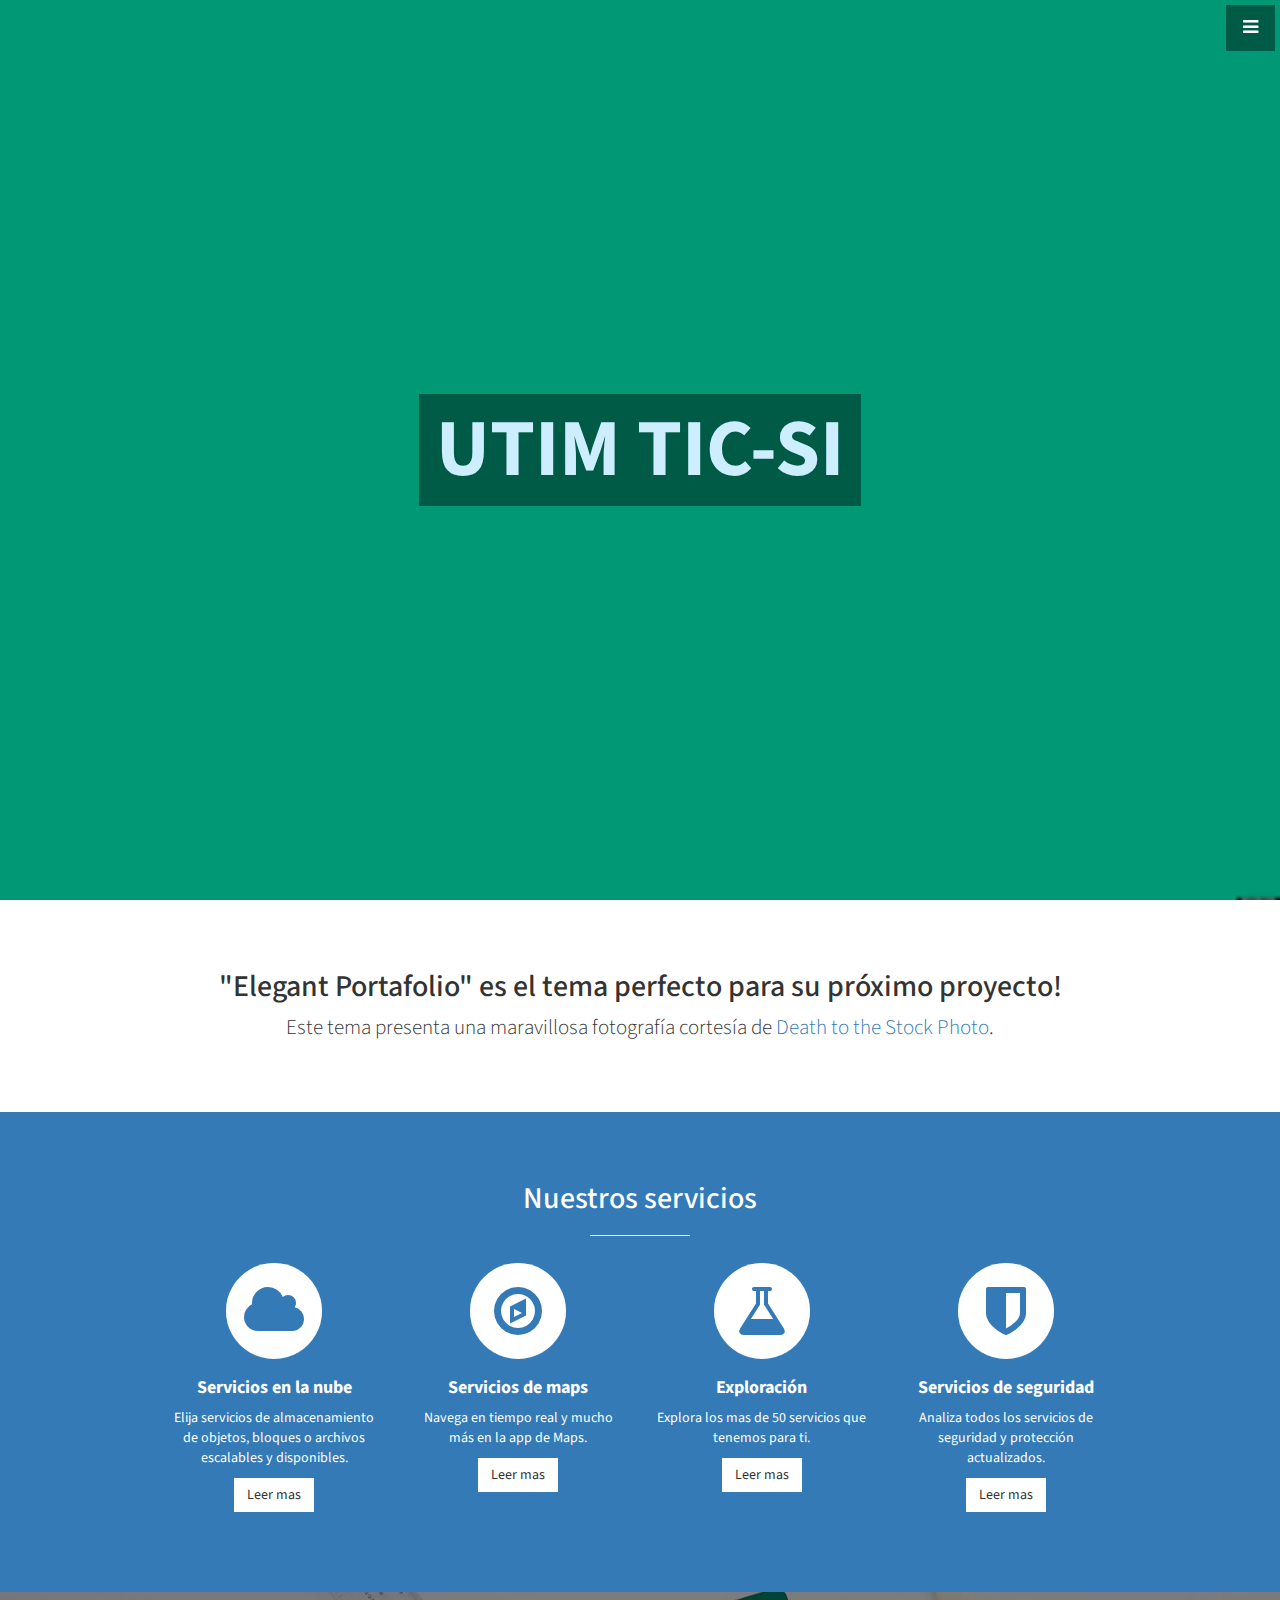
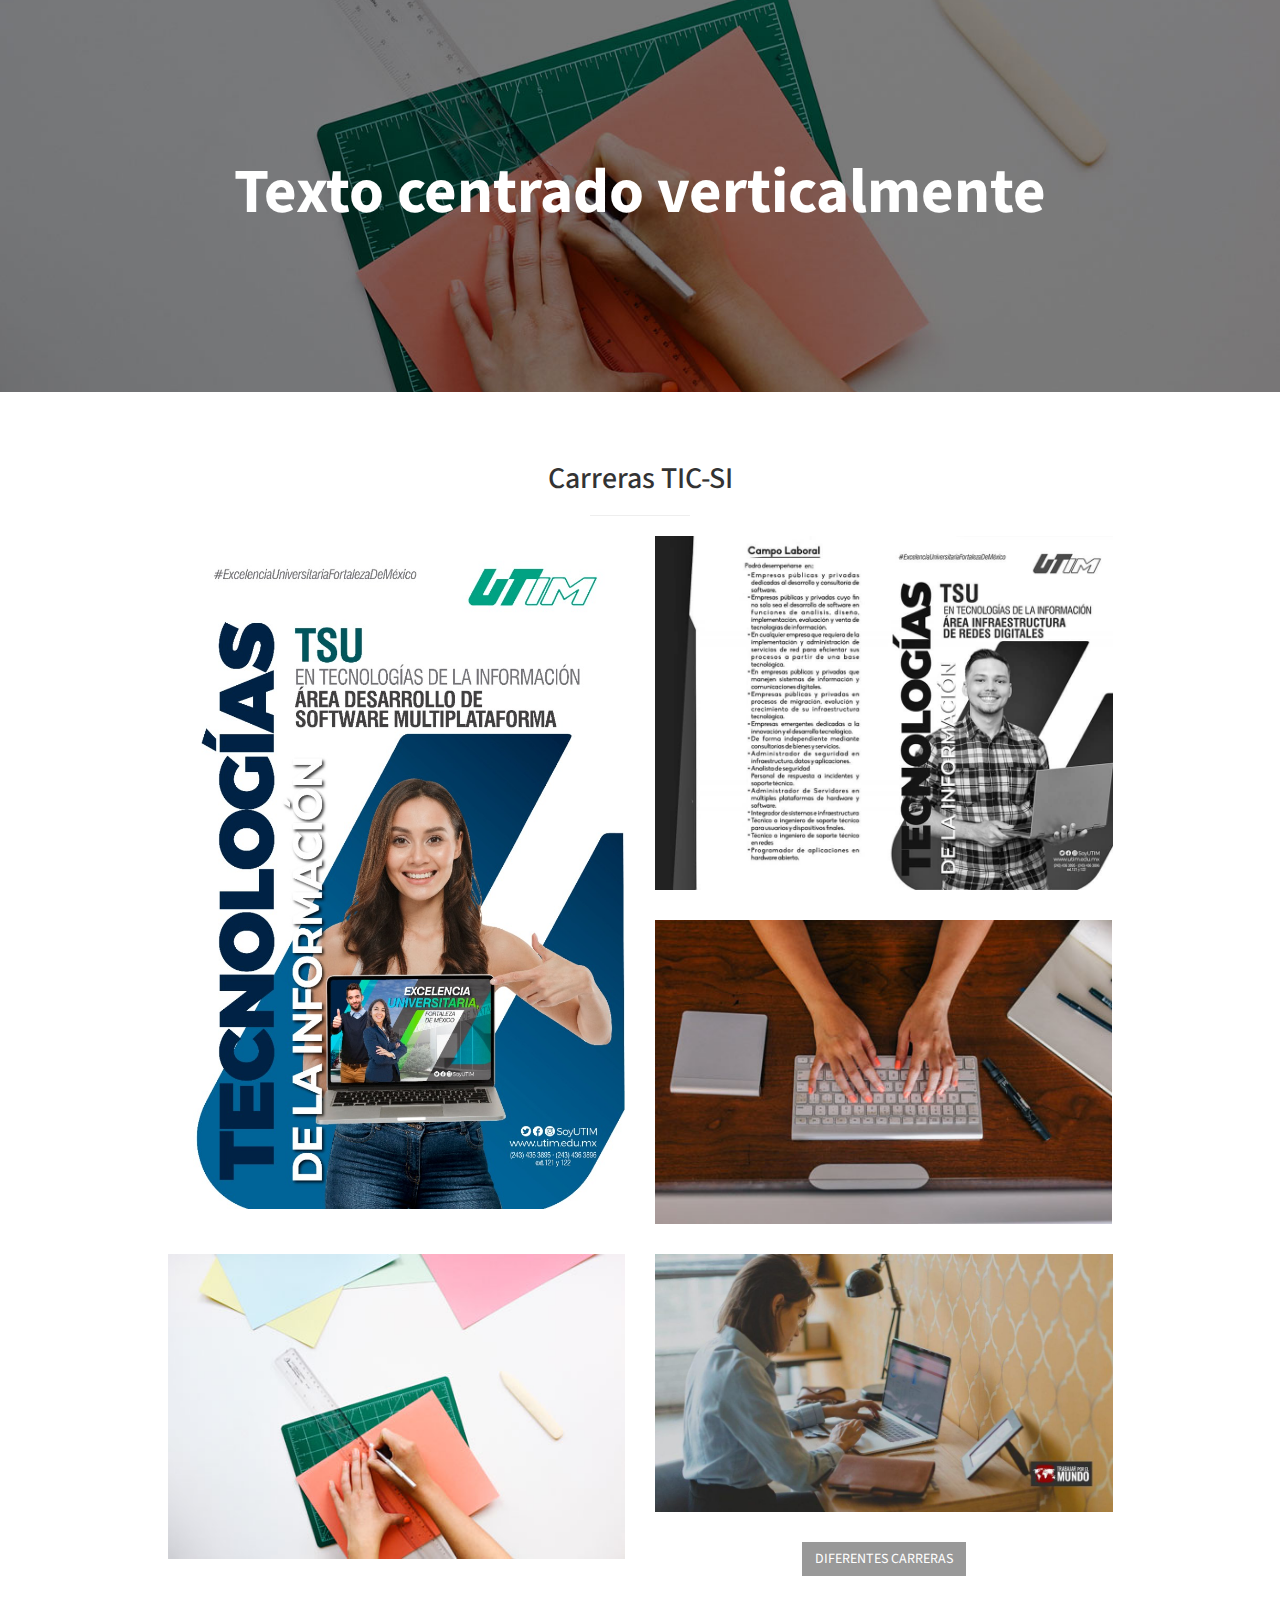
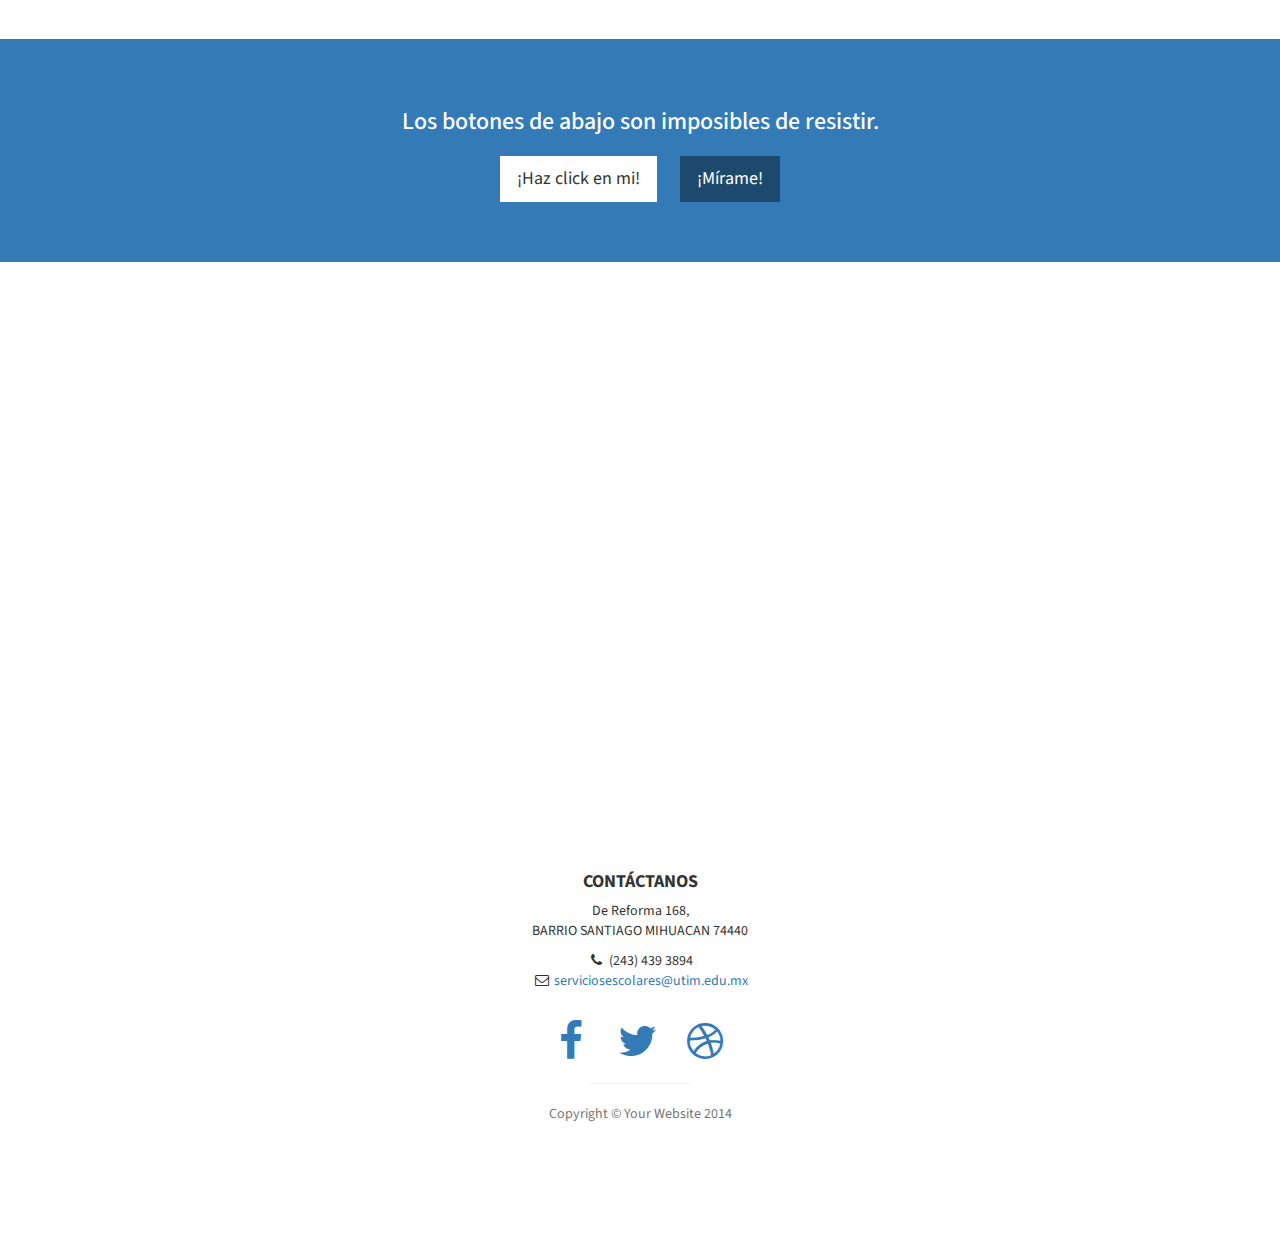
==== paghtml-gh-pages/index.html @ ad608763 "Update index.html" ====
<!DOCTYPE html>
<html lang="en">

<head>

    <meta charset="utf-8">
    <meta http-equiv="X-UA-Compatible" content="IE=edge">
    <meta name="viewport" content="width=device-width, initial-scale=1">
    <meta name="description" content="">
    <meta name="author" content="">

    <title>UTIM</title>

    <!-- Bootstrap Core CSS -->
    <link href="css/bootstrap.min.css" rel="stylesheet">

    <!-- Custom CSS -->
    <link href="css/stylish-portfolio.css" rel="stylesheet">

    <!-- Custom Fonts -->
    <link href="font-awesome/css/font-awesome.min.css" rel="stylesheet" type="text/css">
    <link href="http://fonts.googleapis.com/css?family=Source+Sans+Pro:300,400,700,300italic,400italic,700italic" rel="stylesheet" type="text/css">

    <!-- HTML5 Shim and Respond.js IE8 support of HTML5 elements and media queries -->
    <!-- WARNING: Respond.js doesn't work if you view the page via file:// -->
    <!--[if lt IE 9]>
        <script src="https://oss.maxcdn.com/libs/html5shiv/3.7.0/html5shiv.js"></script>
        <script src="https://oss.maxcdn.com/libs/respond.js/1.4.2/respond.min.js"></script>
    <![endif]-->

</head>

<body>

    <!-- Navigation -->
    <a id="menu-toggle" href="#" class="btn btn-dark btn-lg toggle"><i class="fa fa-bars"></i></a>
    <nav id="sidebar-wrapper">
        <ul class="sidebar-nav">
            <a id="menu-close" href="#" class="btn btn-light btn-lg pull-right toggle"><i class="fa fa-times"></i></a>
            <li class="sidebar-brand">
<!-- GALO -->
                <a href="#top"  onclick = $("#menu-close").click(); >UTIM TIC-SI</a>
            </li>
            <li>
<!-- GALO -->
                <a href="#top" onclick = $("#menu-close").click(); >Inicio</a>
            </li>
            <li>
<!-- GALO -->
                <a href="#about" onclick = $("#menu-close").click(); >Acerca de</a>
            </li>
            <li>
<!-- TEBA -->
                <a href="#services" onclick = $("#menu-close").click(); >Servicios</a>
            </li>
            <li>
<!-- TEBA -->
                <a href="#portfolio" onclick = $("#menu-close").click(); >Portafolio</a>
            </li>
            <li>
<!-- TEBA -->
                <a href="#contact" onclick = $("#menu-close").click(); >Contacto</a>
            </li>
        </ul>
    </nav>

    <!-- Header -->
    <header id="top" class="header">
        <div class="text-vertical-center">
            <a href="https://youtu.be/-3P2USPFDcE" class="btn btn-dark btn-lg" target="_blank"><h1 style="color: #CCEEFF;">UTIM TIC-SI </h1></a>
        </div>
    </header>

    <!-- About -->
    <section id="about" class="about">
        <div class="container">
            <div class="row">
                <div class="col-lg-12 text-center">
<!-- LOZA -->
                    <h2>"Elegant Portafolio" es el tema perfecto para su próximo proyecto!</h2>
<!-- LOZA -->
                    <p class="lead"> Este tema presenta una maravillosa fotografía cortesía de <a target="_blank" href="http://join.deathtothestockphoto.com/">Death to the Stock Photo</a>.</p>
                </div>
            </div>
            <!-- /.row -->
        </div>
        <!-- /.container -->
    </section>

    <!-- Services -->
    <!-- The circle icons use Font Awesome's stacked icon classes. For more information, visit http://fontawesome.io/examples/ -->
    <section id="services" class="services bg-primary">
        <div class="container">
            <div class="row text-center">
                <div class="col-lg-10 col-lg-offset-1">
<!-- LOZA -->
                    <h2> Nuestros servicios</h2>
                    <hr class="small">
                    <div class="row">
                        <div class="col-md-3 col-sm-6">
                            <div class="service-item">
                                <span class="fa-stack fa-4x">
                                <i class="fa fa-circle fa-stack-2x"></i>
                                <i class="fa fa-cloud fa-stack-1x text-primary"></i>
                            </span>
                                <h4>
<!-- LOZA -->
                                    <strong> Servicios en la nube  </strong>
                                </h4>
<!-- LOZA -->
                                <p>Elija servicios de almacenamiento de objetos, bloques o archivos escalables y disponibles.</p>
<!-- LOZA -->
                                <a href="" class="btn btn-light"> Leer mas</a>
                            </div>
                        </div>
                        <div class="col-md-3 col-sm-6">
                            <div class="service-item">
                                <span class="fa-stack fa-4x">
                                <i class="fa fa-circle fa-stack-2x"></i>
                                <i class="fa fa-compass fa-stack-1x text-primary"></i>
                            </span>
                                <h4>
<!-- LOZA -->
                                    <strong>Servicios de maps</strong>
                                </h4>
<!-- LOZA -->
                               <p>Navega en tiempo real y mucho más en la app de Maps. </p>
<!-- LOZA -->
                                <a href="#" class="btn btn-light">Leer mas</a>
                            </div>
                        </div>
                        <div class="col-md-3 col-sm-6">
                            <div class="service-item">
                                <span class="fa-stack fa-4x">
                                <i class="fa fa-circle fa-stack-2x"></i>
                                <i class="fa fa-flask fa-stack-1x text-primary"></i>
                            </span>
                                <h4>
<!-- GALO -->
                                    <strong> Exploración </strong>
                                </h4>
<!-- GALO -->
                                <p>Explora los mas de 50 servicios que tenemos para ti.</p>
<!-- GALO -->
                                <a href="#" class="btn btn-light">Leer mas</a>
                            </div>
                        </div>
                        <div class="col-md-3 col-sm-6">
                            <div class="service-item">
                                <span class="fa-stack fa-4x">
                                <i class="fa fa-circle fa-stack-2x"></i>
                                <i class="fa fa-shield fa-stack-1x text-primary"></i>
                            </span>
                                <h4>
<!-- GALO -->
                                    <strong>Servicios de seguridad</strong>
                                </h4>
<!-- GALO -->
                                <p> Analiza todos los servicios de seguridad y protección actualizados.</p>
<!-- GALO -->
                                <a href="#" class="btn btn-light">Leer mas</a>
                            </div>
                        </div>
                    </div>
                    <!-- /.row (nested) -->
                </div>
                <!-- /.col-lg-10 -->
            </div>
            <!-- /.row -->
        </div>
        <!-- /.container -->
    </section>

    <!-- Callout -->
    <aside class="callout">
        <div class="text-vertical-center">
<!-- TEBA -->
<div class="contenedorExterior">
    <div class="contenedorInterior">
        <div class="elemento">
            <h1>Texto centrado verticalmente</h1>  <!-- Contenido -->
        </div>
    </div>
</div> 
        </div>
    </aside>

    <!-- Portfolio -->
    <section id="portfolio" class="portfolio">
        <div class="container">
            <div class="row">
                <div class="col-lg-10 col-lg-offset-1 text-center">
<!-- TEBA -->
                    <h2>Carreras TIC-SI</h2>
                    <hr class="small">
                    <div class="row">
                        <div class="col-md-6">
                            <div class="portfolio-item">
                                <a href="#">
                                    <img class="img-portfolio img-responsive" src="img/UTIM.jpeg">
                                </a>
                            </div>
                        </div>
                        <div class="col-md-6">
                            <div class="portfolio-item">
                                <a href="#">
                                    <img class="img-portfolio img-responsive" src="img/IRD.jpg">
                                </a>
                            </div>
                        </div>
                        <div class="col-md-6">
                            <div class="portfolio-item">
                                <a href="#">
                                    <img class="img-portfolio img-responsive" src="img/portfolio-3.jpg">
                                </a>
                            </div>
                        </div>
                        <div class="col-md-6">
                            <div class="portfolio-item">
                                <a href="#">
                                    <img class="img-portfolio img-responsive" src="img/portfolio-4.jpg">
                                </a>
                            </div>
                        </div>
               <!--Cessar23-->         
                        <div class="col-md-6">
                            <div class="portfolio-item">
                                <a href="#">
                                    <img class="img-portfolio img-responsive" src="img/img1.jpg">
                                </a>
                            </div>
                            
                    </div>
                    <!-- /.row (nested) -->
<!-- TEBA -->
                    <a href="#" class="btn btn-dark">DIFERENTES CARRERAS</a>
                </div>
                <!-- /.col-lg-10 -->
            </div>
            <!-- /.row -->
        </div>
        <!-- /.container -->
    </section>

    <!-- Call to Action -->
    <aside class="call-to-action bg-primary">
        <div class="container">
            <div class="row">
                <div class="col-lg-12 text-center">
<!-- TEBA -->
                    <h3>Los botones de abajo son imposibles de resistir.</h3>
<!-- TEBA -->
                    <a href="#" class="btn btn-lg btn-light">¡Haz click en mi!</a>
<!-- TEBA -->
                    <a href="#" class="btn btn-lg btn-dark">¡Mírame!</a>
                </div>
            </div>
        </div>
    </aside>

    <!-- Map -->
    <section id="contact" class="map">
        <iframe width="100%" height="100%" frameborder="0" scrolling="no" marginheight="0" marginwidth="0" src="https://maps.google.com/maps?f=q&amp;source=s_q&amp;hl=en&amp;geocode=&amp;q=Twitter,+Inc.,+Market+Street,+San+Francisco,+CA&amp;aq=0&amp;oq=twitter&amp;sll=28.659344,-81.187888&amp;sspn=0.128789,0.264187&amp;ie=UTF8&amp;hq=Twitter,+Inc.,+Market+Street,+San+Francisco,+CA&amp;t=m&amp;z=15&amp;iwloc=A&amp;output=embed"></iframe>
        <br />
        <small>
            <a href="https://maps.google.com/maps?f=q&amp;source=embed&amp;hl=en&amp;geocode=&amp;q=Twitter,+Inc.,+Market+Street,+San+Francisco,+CA&amp;aq=0&amp;oq=twitter&amp;sll=28.659344,-81.187888&amp;sspn=0.128789,0.264187&amp;ie=UTF8&amp;hq=Twitter,+Inc.,+Market+Street,+San+Francisco,+CA&amp;t=m&amp;z=15&amp;iwloc=A"></a>
        </small>
        </iframe>
    </section>

    <!-- Footer -->
    <footer>
        <div class="container">
            <div class="row">
                <div class="col-lg-10 col-lg-offset-1 text-center">
<!-- LOZA -->
                    <h4><strong> CONTÁCTANOS </strong>
                    </h4>
<!-- LOZA -->
                    <p>De Reforma 168,  <br> BARRIO SANTIAGO MIHUACAN 74440</p>
                    <ul class="list-unstyled">
<!-- LOZA -->
                        <li><i class="fa fa-phone fa-fw"></i> (243) 439 3894</li>
<!-- TEBA -->
                        <li><i class="fa fa-envelope-o fa-fw"></i>  <a href="mailto:name@example.com">serviciosescolares@utim.edu.mx</a>
                        </li>
                    </ul>
                    <br>
                    <ul class="list-inline">
                        <li>
                            <!--Cessar23-->
                            <a href="https://www.facebook.com/"><i class="fa fa-facebook fa-fw fa-3x"></i></a>
                        </li>
                        <li>
                            <a href="#"><i class="fa fa-twitter fa-fw fa-3x"></i></a>
                        </li>
                        <li>
                            <a href="#"><i class="fa fa-dribbble fa-fw fa-3x"></i></a>
                        </li>
                    </ul>
                    <hr class="small">
<!-- GALO -->
                    <p class="text-muted">Copyright &copy; Your Website 2014</p>
                </div>
            </div>
        </div>
    </footer>

    <!-- jQuery -->
    <script src="js/jquery.js"></script>

    <!-- Bootstrap Core JavaScript -->
    <script src="js/bootstrap.min.js"></script>

    <!-- Custom Theme JavaScript -->
    <script>
    // Closes the sidebar menu
    $("#menu-close").click(function(e) {
        e.preventDefault();
        $("#sidebar-wrapper").toggleClass("active");
    });

    // Opens the sidebar menu
    $("#menu-toggle").click(function(e) {
        e.preventDefault();
        $("#sidebar-wrapper").toggleClass("active");
    });

    // Scrolls to the selected menu item on the page
    $(function() {
        $('a[href*=#]:not([href=#])').click(function() {
            if (location.pathname.replace(/^\//, '') == this.pathname.replace(/^\//, '') || location.hostname == this.hostname) {

                var target = $(this.hash);
                target = target.length ? target : $('[name=' + this.hash.slice(1) + ']');
                if (target.length) {
                    $('html,body').animate({
                        scrollTop: target.offset().top
                    }, 1000);
                    return false;
                }
            }
        });
    });
    </script>

</body>

</html>
---- paghtml-gh-pages/css/stylish-portfolio.css ----
/*!
 * Start Bootstrap - Stylish Portfolio Bootstrap Theme (http://startbootstrap.com)
 * Code licensed under the Apache License v2.0.
 * For details, see http://www.apache.org/licenses/LICENSE-2.0.
 */

/* Global Styles */

html,
body {
    width: 100%;
    height: 100%;
}

body {
    font-family: "Source Sans Pro","Helvetica Neue",Helvetica,Arial,sans-serif;
}

.text-vertical-center {
    display: table-cell;
    text-align: center;
    vertical-align: middle;
}

.text-vertical-center h1 {
    margin: 0;
    padding: 0;
    font-size: 4.5em;
    font-weight: 700;
}

/* Custom Button Styles */

.btn-dark {
    border-radius: 0;
    color: #fff;
    background-color: rgba(0,0,0,0.4);
}

.btn-dark:hover,
.btn-dark:focus,
.btn-dark:active {
    color: #fff;
    background-color: rgba(0,0,0,0.7);
}

.btn-light {
    border-radius: 0;
    color: #333;
    background-color: rgb(255,255,255);
}

.btn-light:hover,
.btn-light:focus,
.btn-light:active {
    color: #333;
    background-color: rgba(255,255,255,0.8);
}

/* Custom Horizontal Rule */

hr.small {
    max-width: 100px;
}

/* Side Menu */

#sidebar-wrapper {
    z-index: 1000;
    position: fixed;
    right: 0;
    width: 250px;
    height: 100%;
    margin-right: -250px;
    overflow-y: auto;
    background: #222;
    -webkit-transition: all 0.4s ease 0s;
    -moz-transition: all 0.4s ease 0s;
    -ms-transition: all 0.4s ease 0s;
    -o-transition: all 0.4s ease 0s;
    transition: all 0.4s ease 0s;
}

.sidebar-nav {
    position: absolute;
    top: 0;
    width: 250px;
    margin: 0;
    padding: 0;
    list-style: none;
}

.sidebar-nav li {
    text-indent: 20px;
    line-height: 40px;
}

.sidebar-nav li a {
    display: block;
    text-decoration: none;
    color: #999;
}

.sidebar-nav li a:hover {
    text-decoration: none;
    color: #fff;
    background: rgba(255,255,255,0.2);
}

.sidebar-nav li a:active,
.sidebar-nav li a:focus {
    text-decoration: none;
}

.sidebar-nav > .sidebar-brand {
    height: 55px;
    font-size: 18px;
    line-height: 55px;
}

.sidebar-nav > .sidebar-brand a {
    color: #999;
}

.sidebar-nav > .sidebar-brand a:hover {
    color: #fff;
    background: none;
}

#menu-toggle {
    z-index: 1;
    position: fixed;
    top: 0;
    right: 0;
}

#sidebar-wrapper.active {
    right: 250px;
    width: 250px;
    -webkit-transition: all 0.4s ease 0s;
    -moz-transition: all 0.4s ease 0s;
    -ms-transition: all 0.4s ease 0s;
    -o-transition: all 0.4s ease 0s;
    transition: all 0.4s ease 0s;
}

.toggle {
    margin: 5px 5px 0 0;
}

/* Header */

.header {
    display: table;
    position: relative;
    width: 100%;
    height: 100%;
    background: url(../img/bg.jpg) no-repeat center center scroll;
    -webkit-background-size: cover;
    -moz-background-size: cover;
    background-size: cover;
    -o-background-size: cover;
}

/* About */

.about {
    padding: 50px 0;
}

/* Services */

.services {
    padding: 50px 0;
}

.service-item {
    margin-bottom: 30px;
}

/* Callout */

.callout {
    display: table;
    width: 100%;
    height: 400px;
    color: #fff;
    background: url(../img/callout.jpg) no-repeat center center scroll;
    -webkit-background-size: cover;
    -moz-background-size: cover;
    background-size: cover;
    -o-background-size: cover;
}

/* Portfolio */

.portfolio {
    padding: 50px 0;
}

.portfolio-item {
    margin-bottom: 30px;
}

.img-portfolio {
    margin: 0 auto;
}

.img-portfolio:hover {
    opacity: 0.8;
}

/* Call to Action */

.call-to-action {
    padding: 50px 0;
}

.call-to-action .btn {
    margin: 10px;
}

/* Map */

.map {
    height: 500px;
}

@media(max-width:768px) {
    .map {
        height: 75%;
    }
}

/* Footer */

footer {
    padding: 100px 0;
}
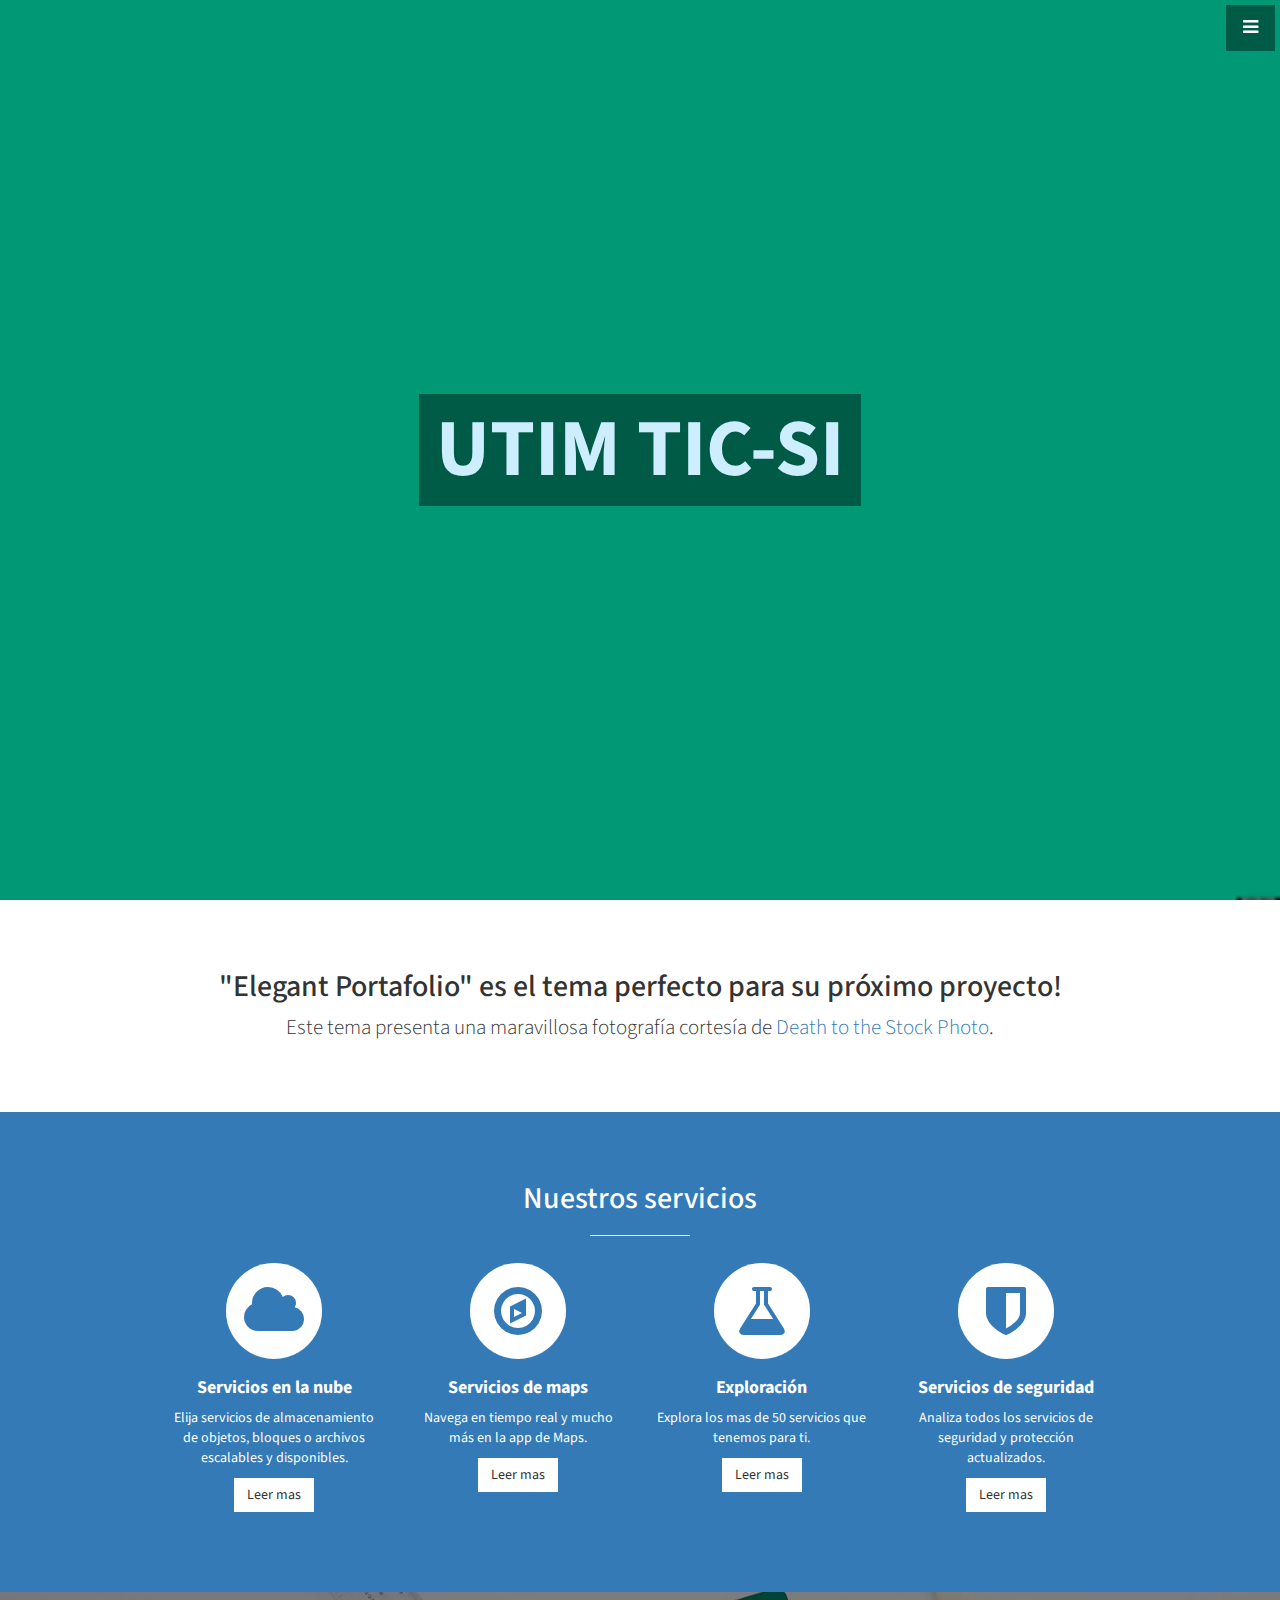
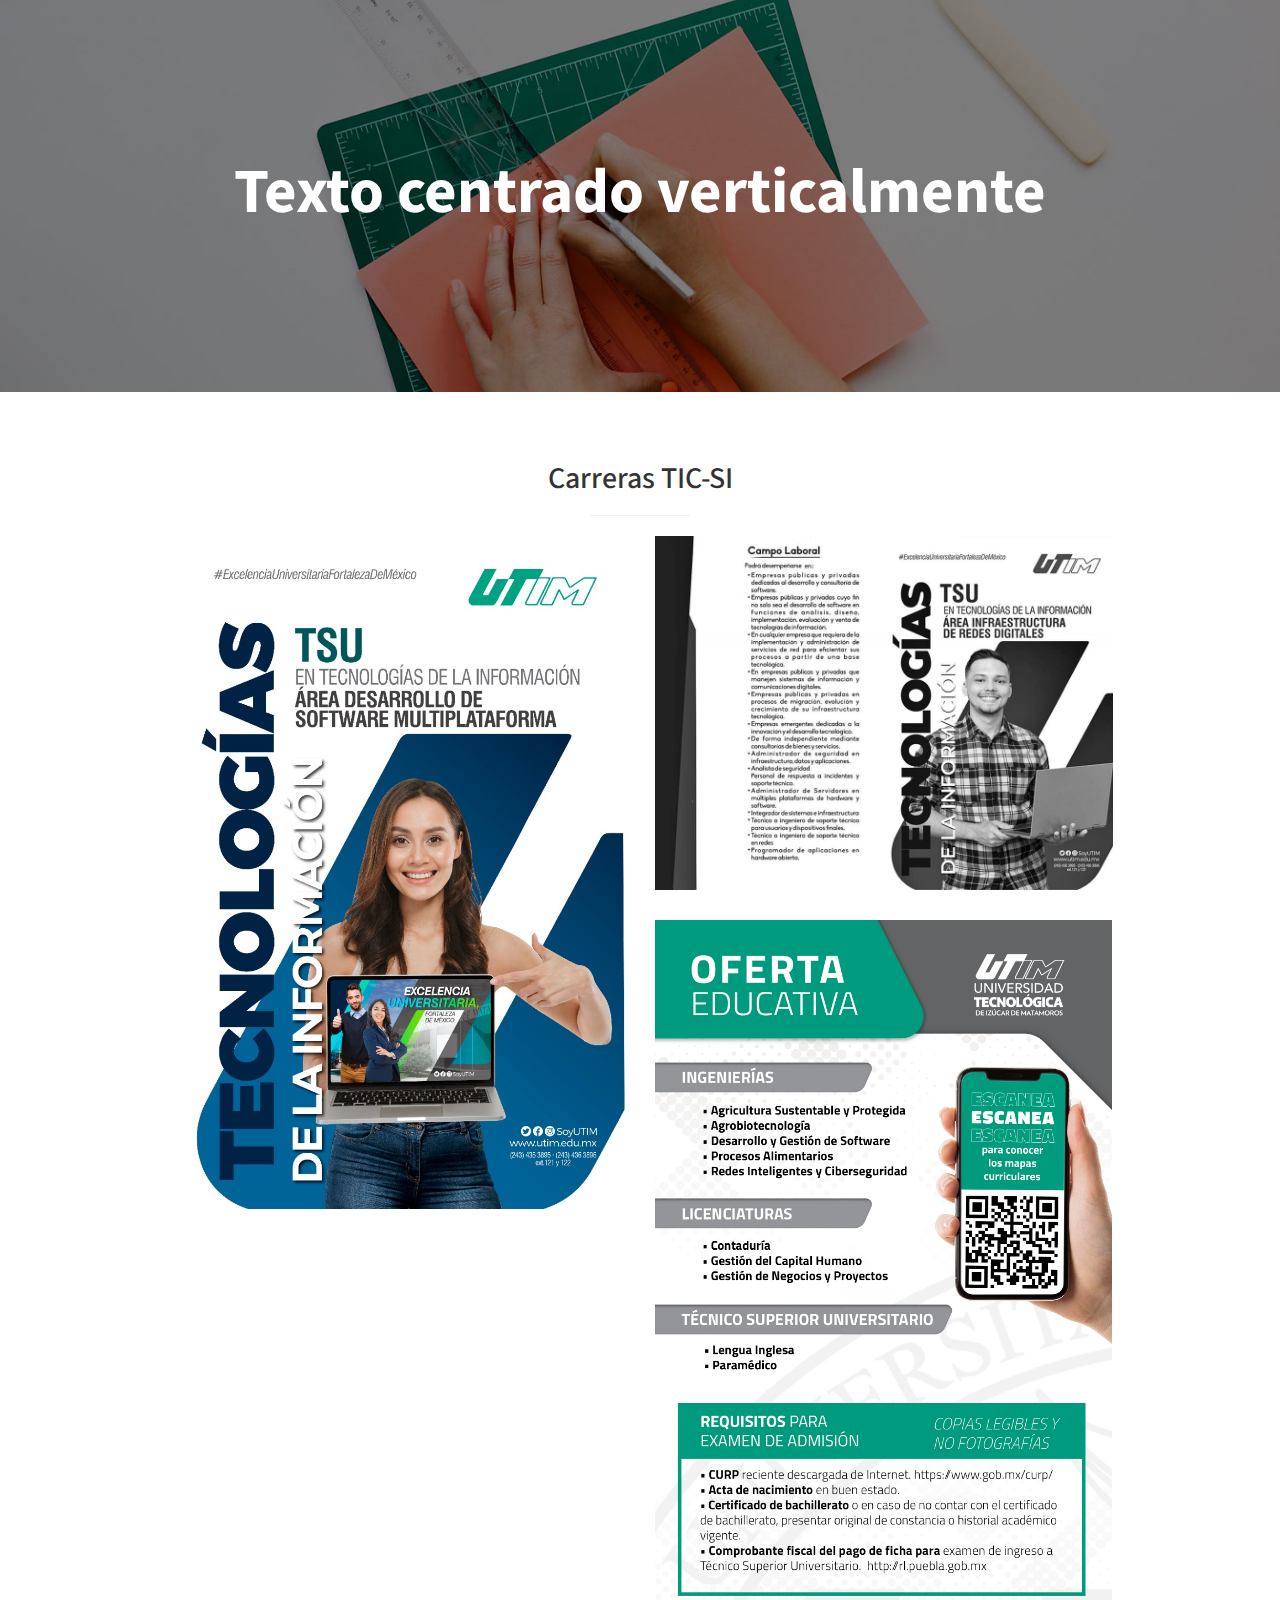
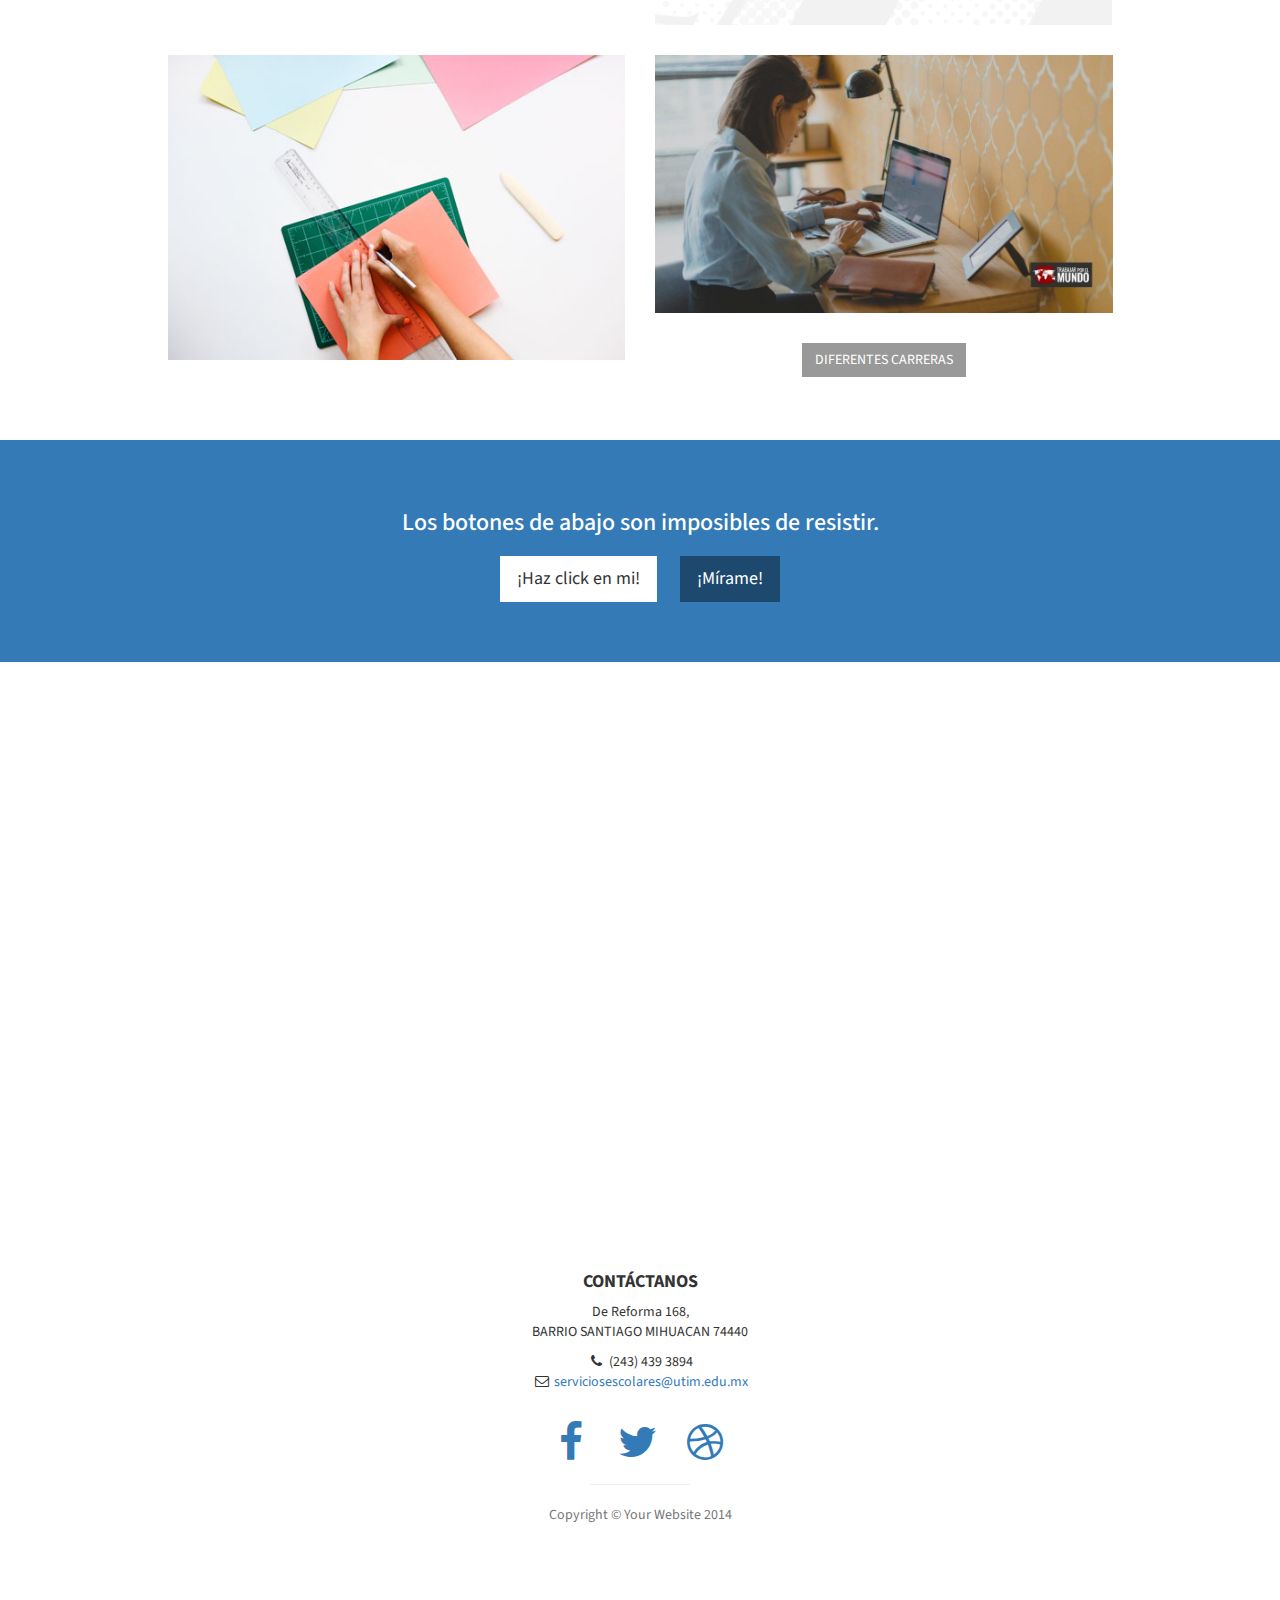
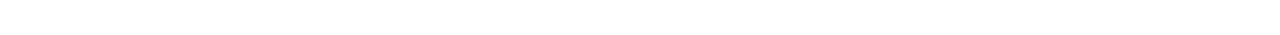
==== commit e970ac07: "Update index.html" ====
--- a/paghtml-gh-pages/index.html
+++ b/paghtml-gh-pages/index.html
@@ -211,7 +211,7 @@
                         <div class="col-md-6">
                             <div class="portfolio-item">
                                 <a href="#">
-                                    <img class="img-portfolio img-responsive" src="img/portfolio-3.jpg">
+                                    <img class="img-portfolio img-responsive" src="img/oferta4.jpg">
                                 </a>
                             </div>
                         </div>
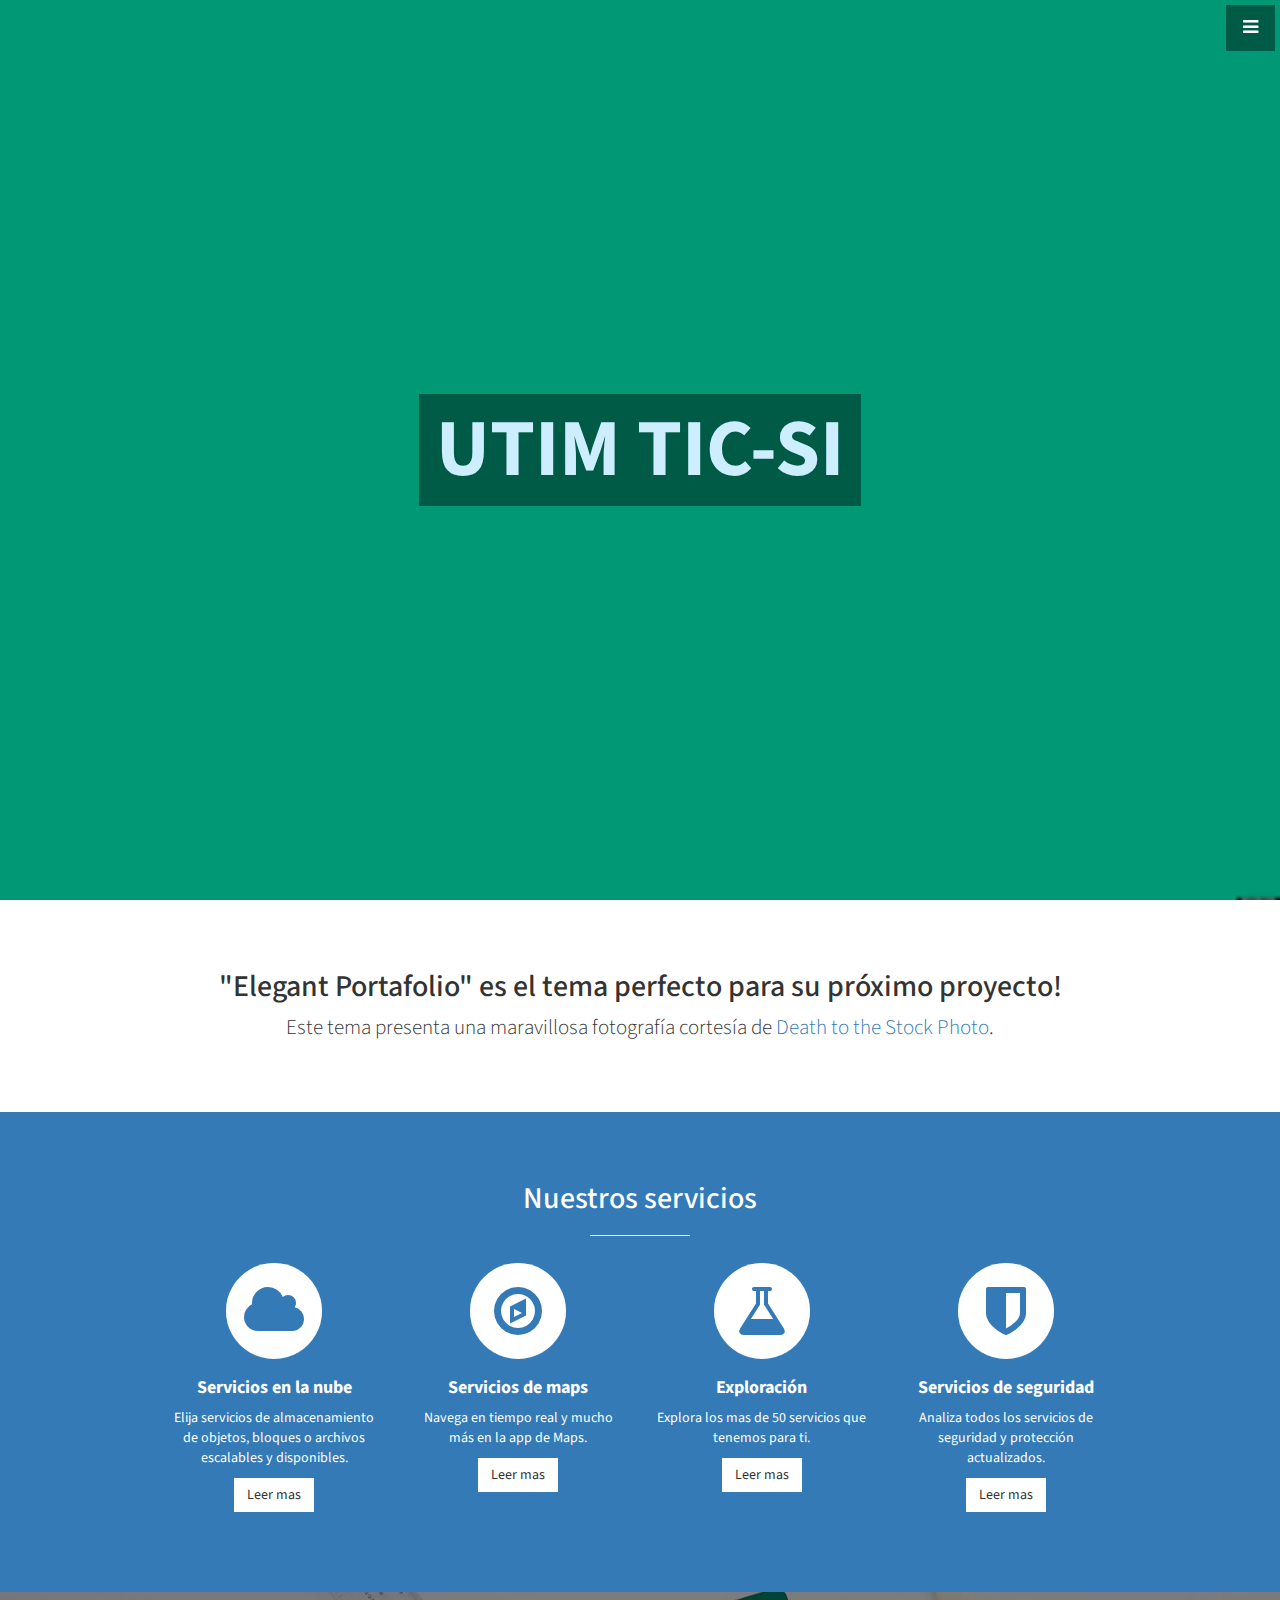
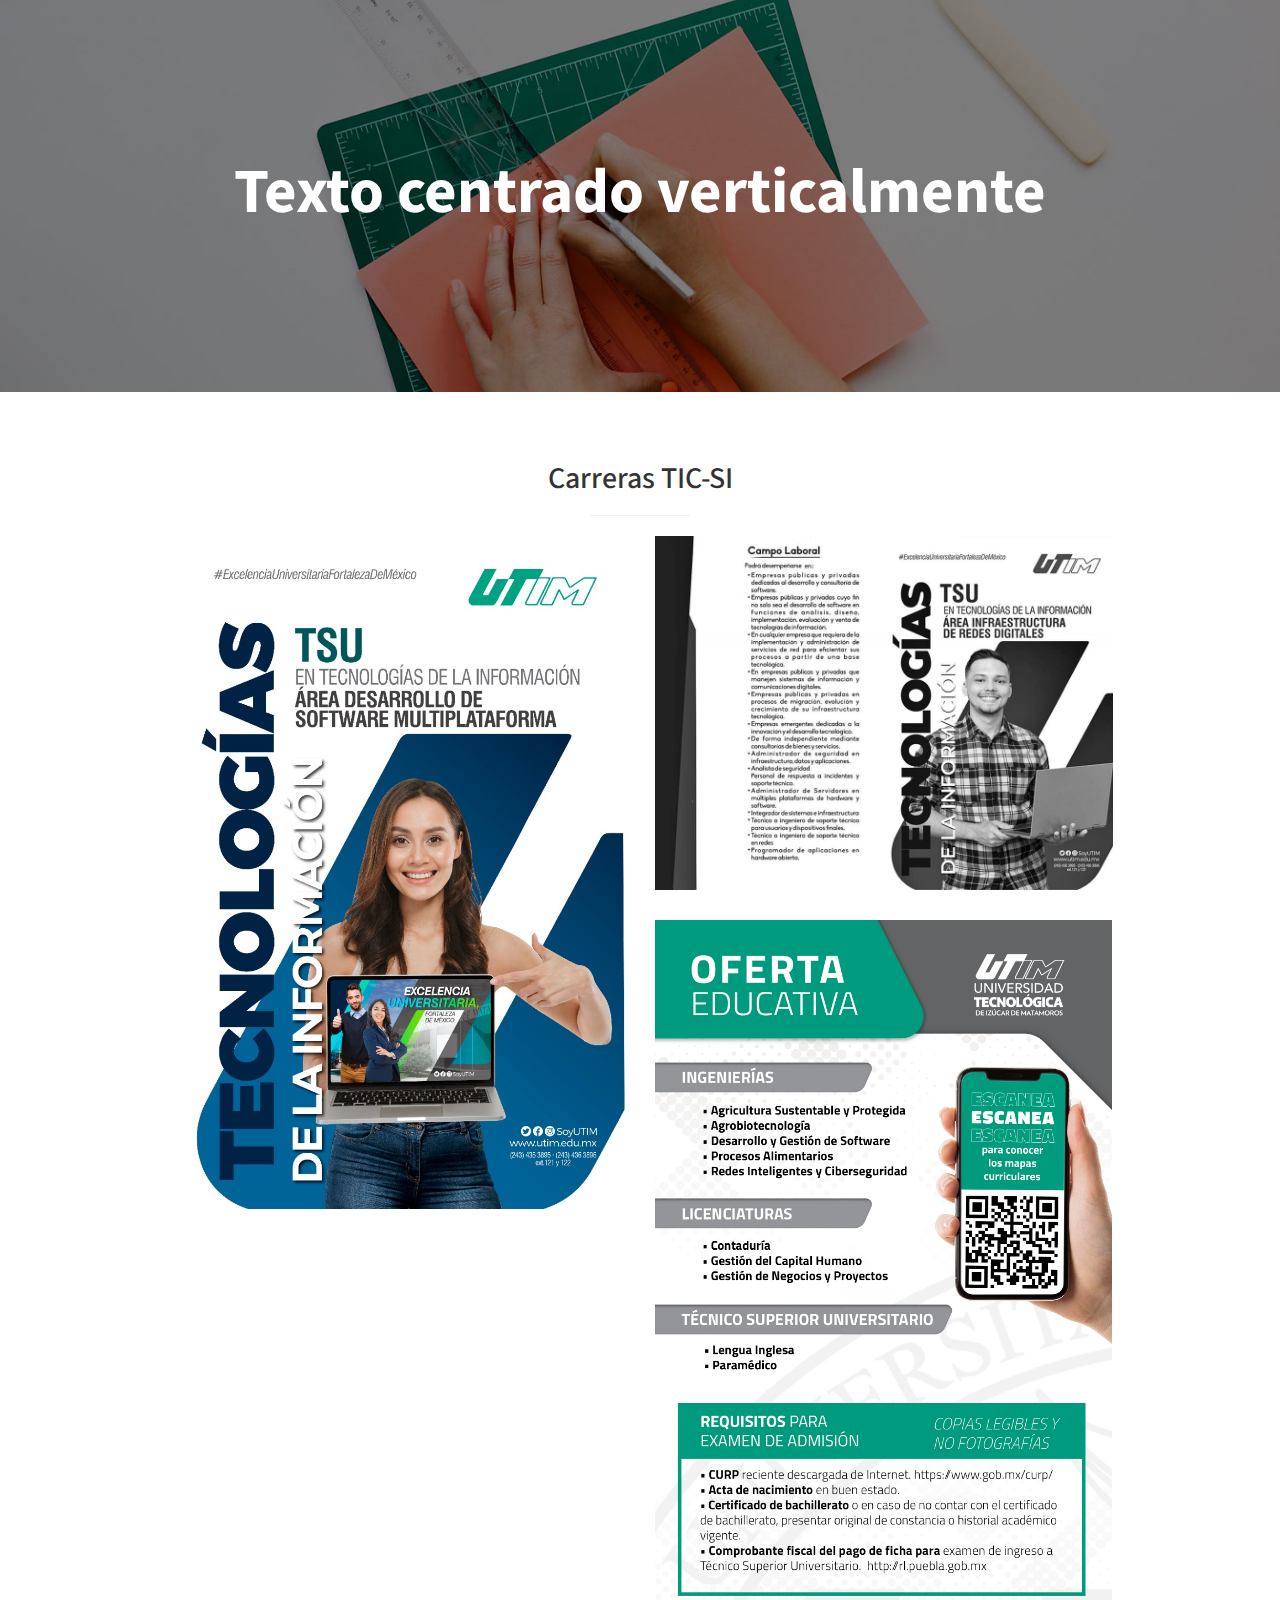
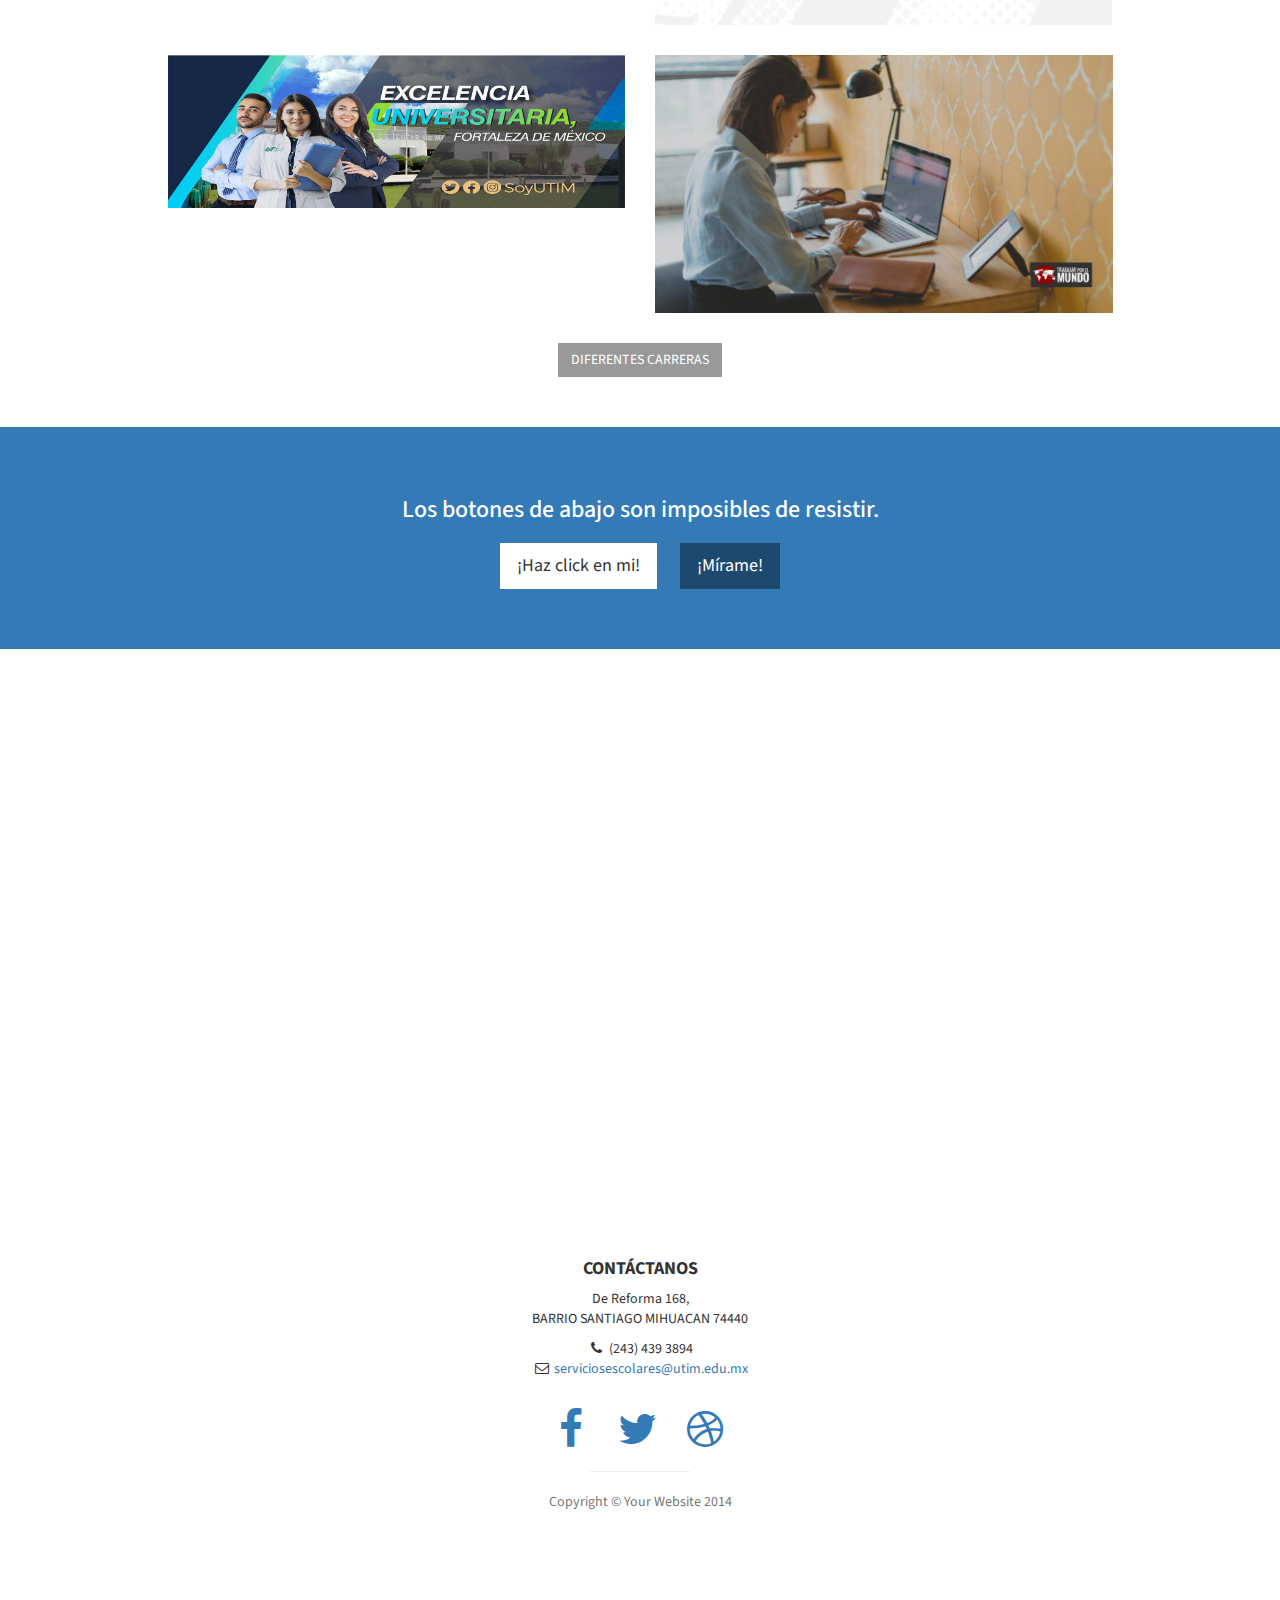
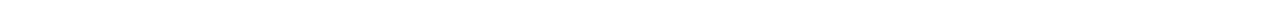
==== commit bcfc1da2: "Update index.html" ====
--- a/paghtml-gh-pages/index.html
+++ b/paghtml-gh-pages/index.html
@@ -218,7 +218,7 @@
                         <div class="col-md-6">
                             <div class="portfolio-item">
                                 <a href="#">
-                                    <img class="img-portfolio img-responsive" src="img/portfolio-4.jpg">
+                                    <img class="img-portfolio img-responsive" src="img/banner.jpg">
                                 </a>
                             </div>
                         </div>
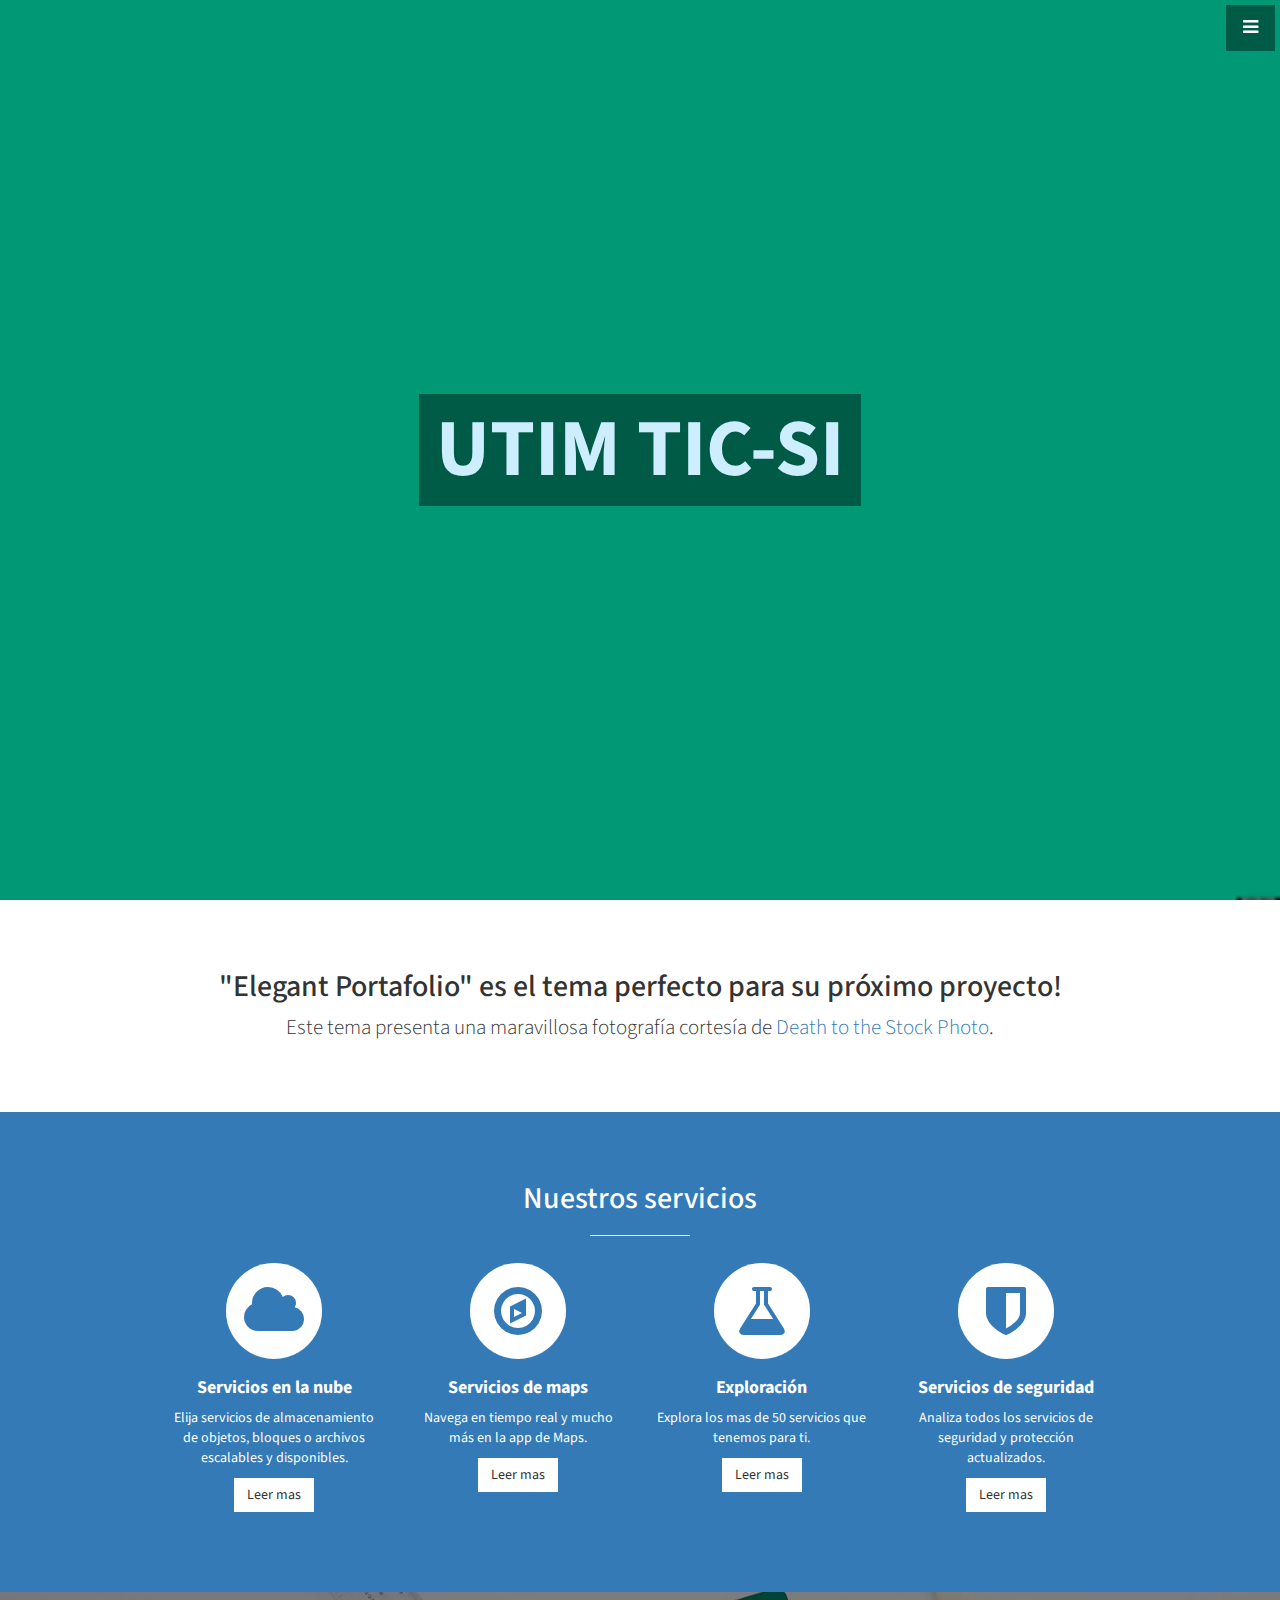
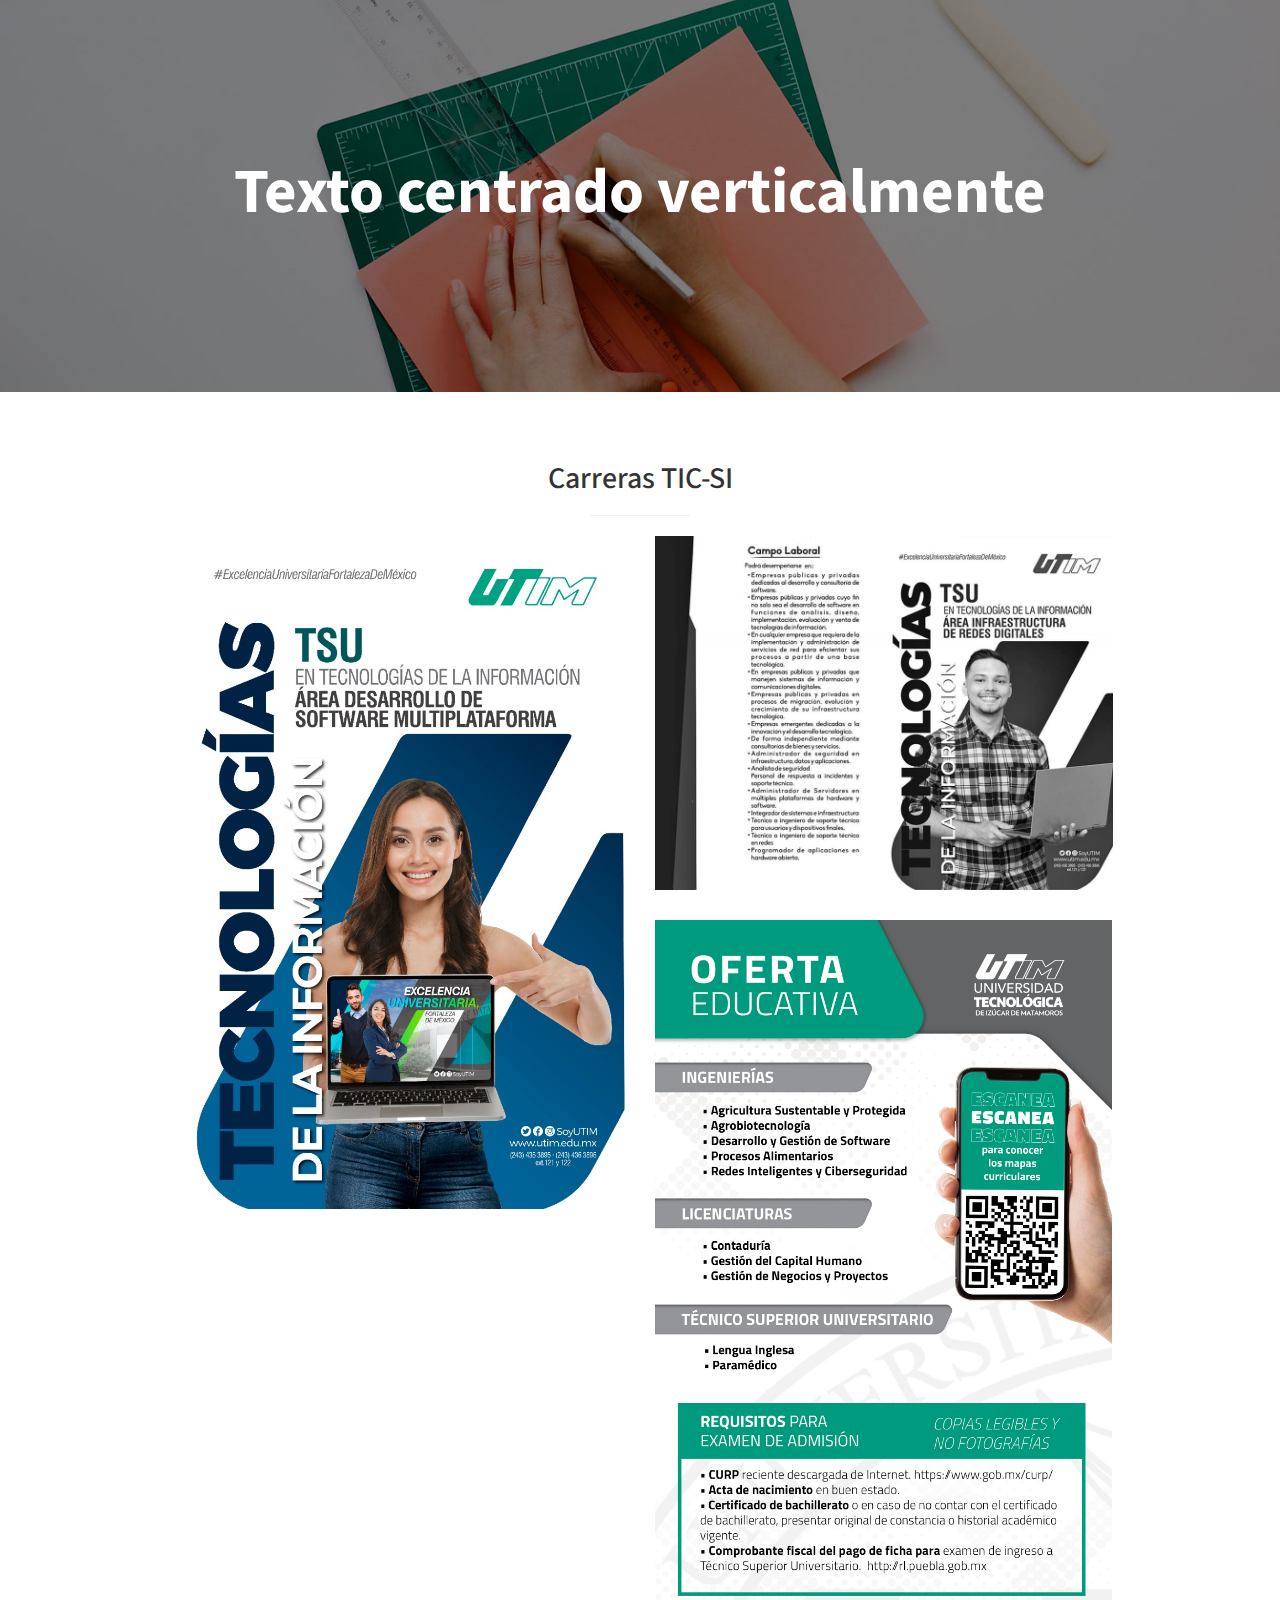
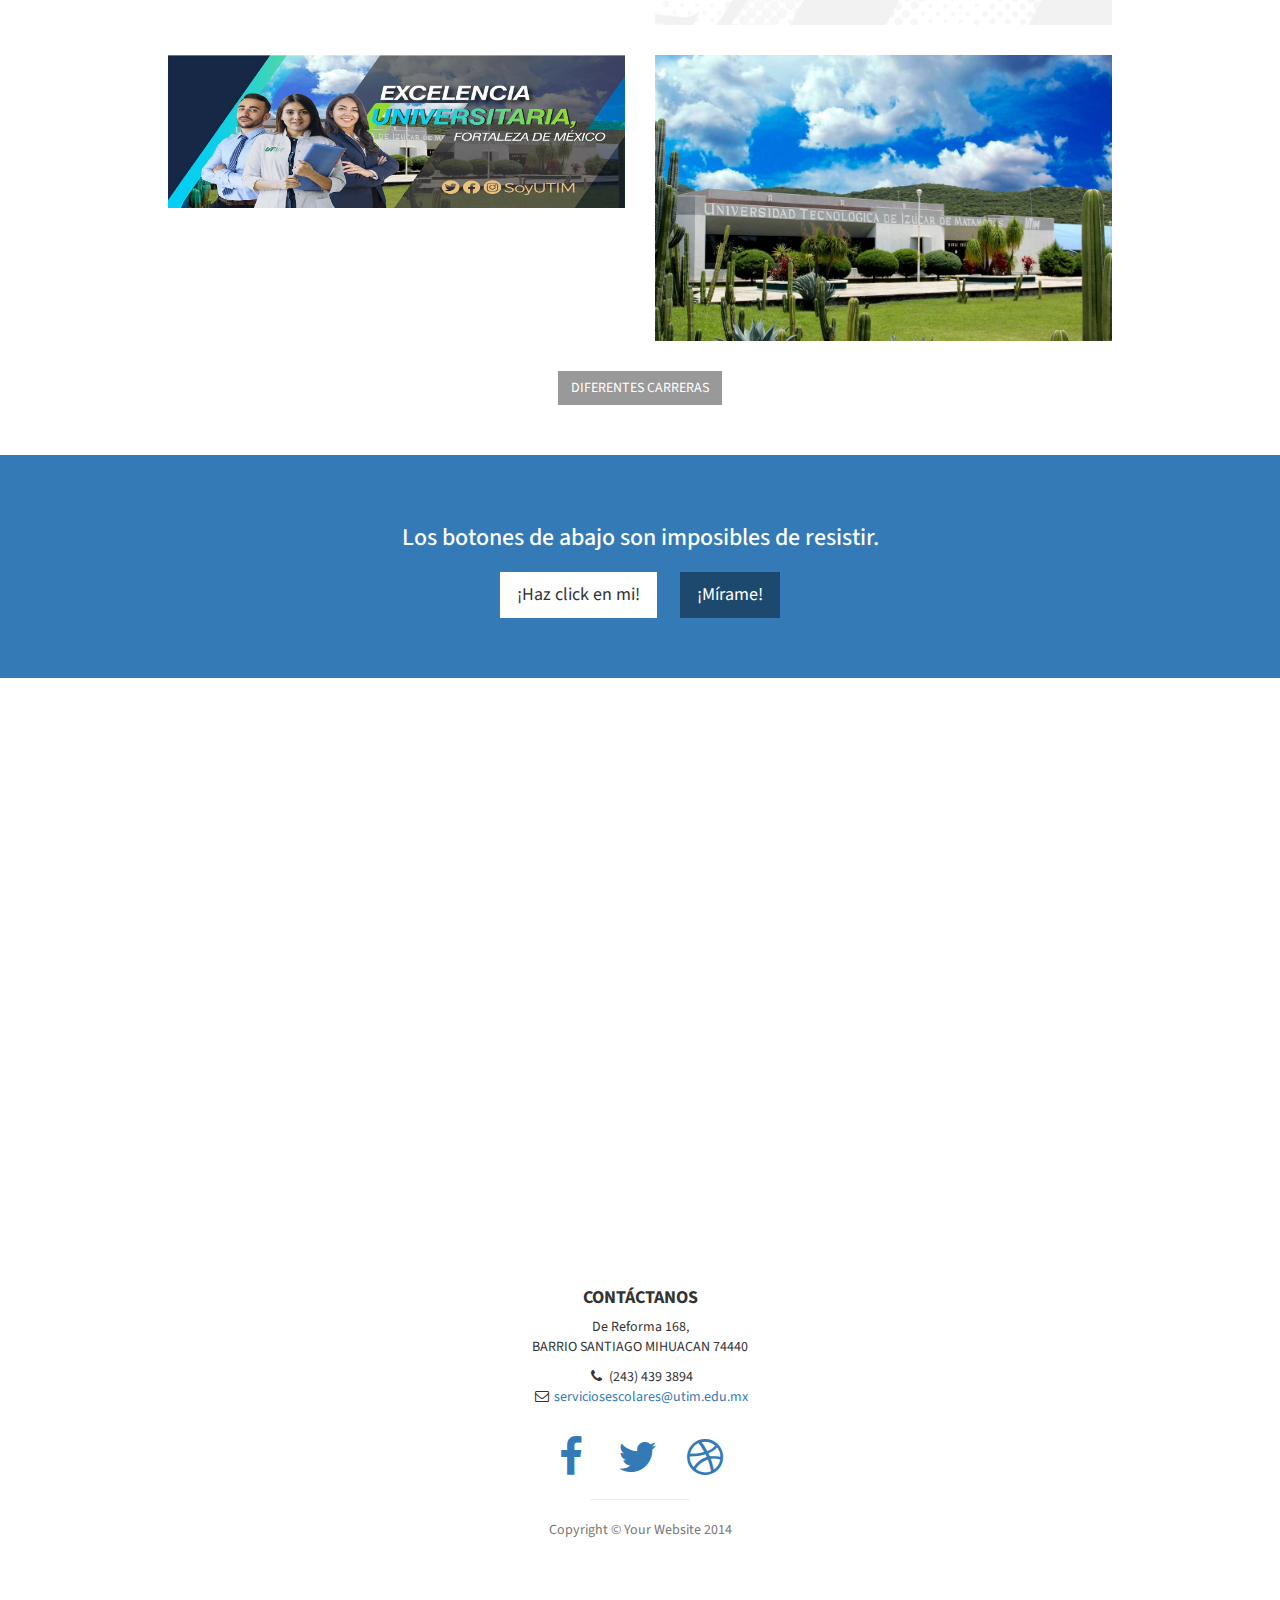
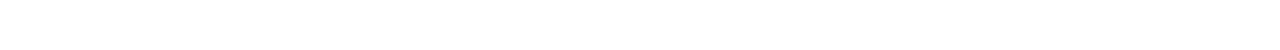
==== commit da612cd8: "Update index.html" ====
--- a/paghtml-gh-pages/index.html
+++ b/paghtml-gh-pages/index.html
@@ -226,7 +226,7 @@
                         <div class="col-md-6">
                             <div class="portfolio-item">
                                 <a href="#">
-                                    <img class="img-portfolio img-responsive" src="img/img1.jpg">
+                                    <img class="img-portfolio img-responsive" src="img/utimm.jpg">
                                 </a>
                             </div>
                             
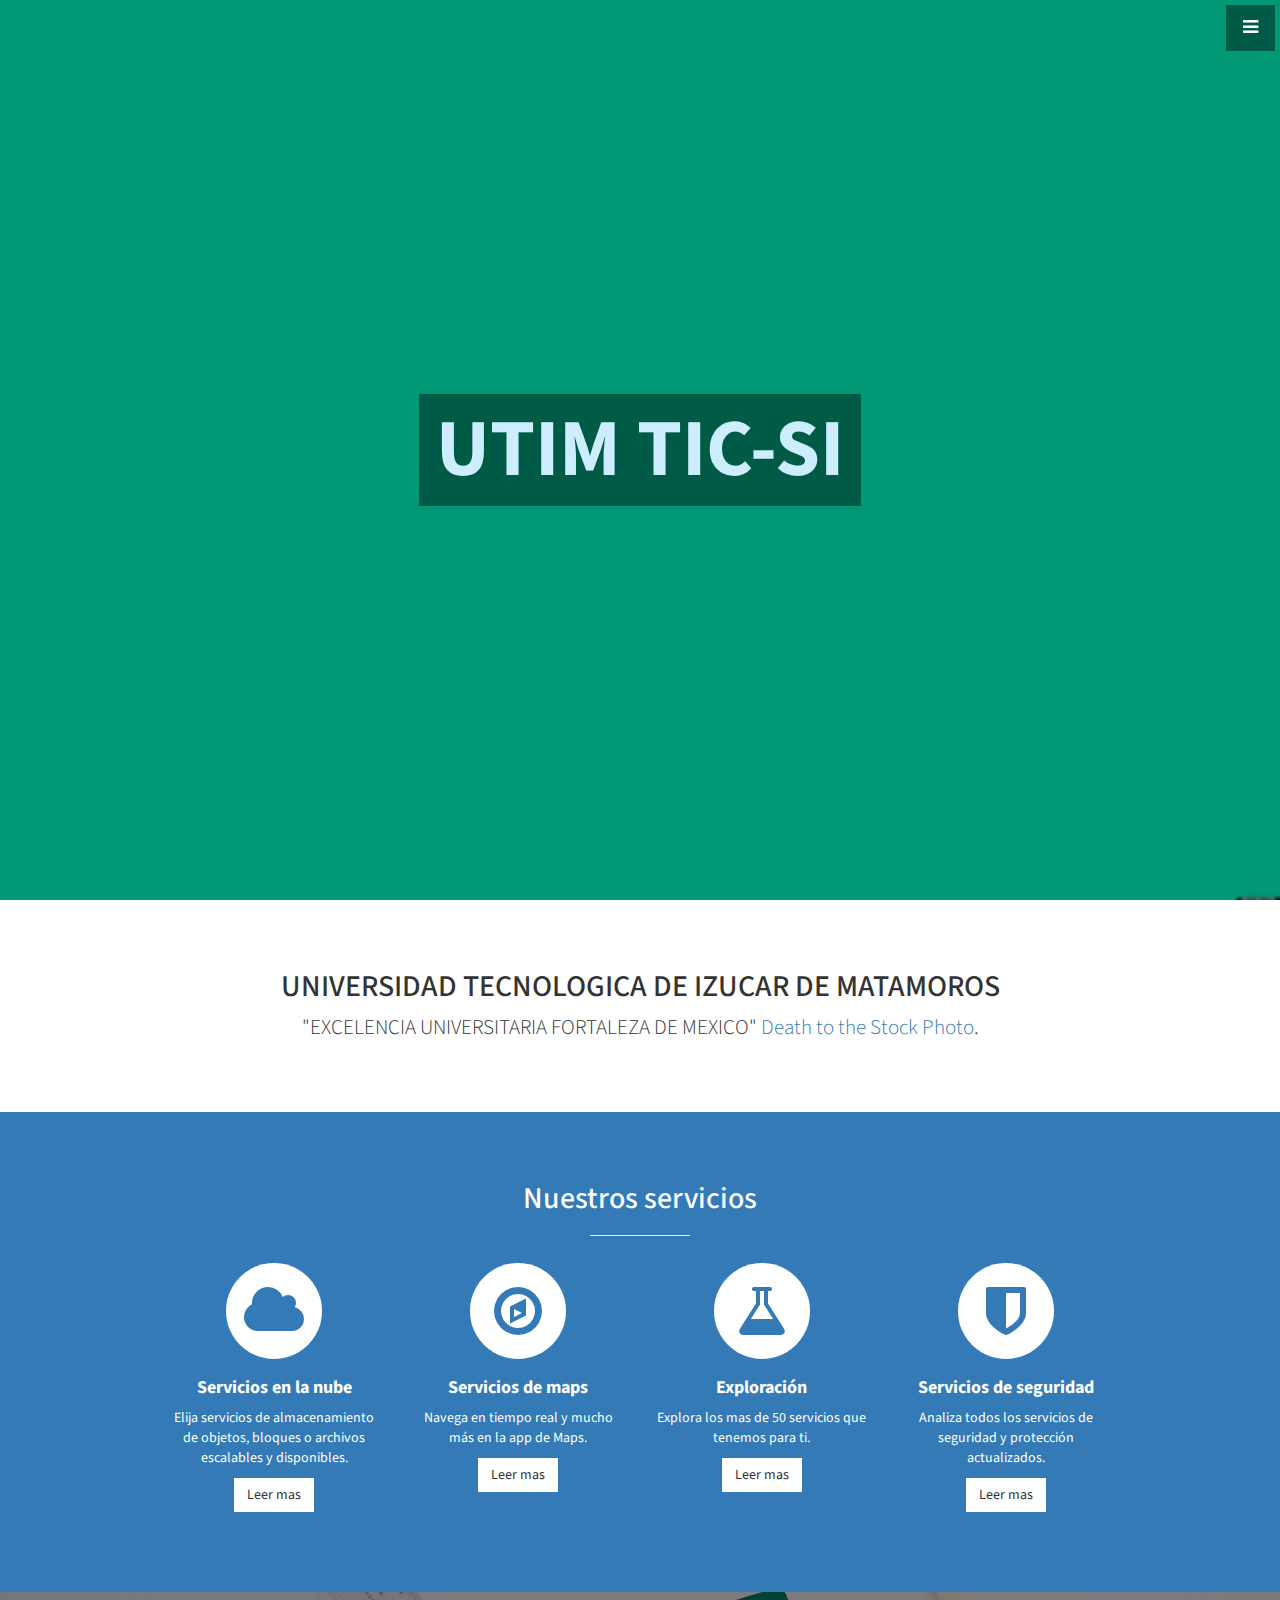
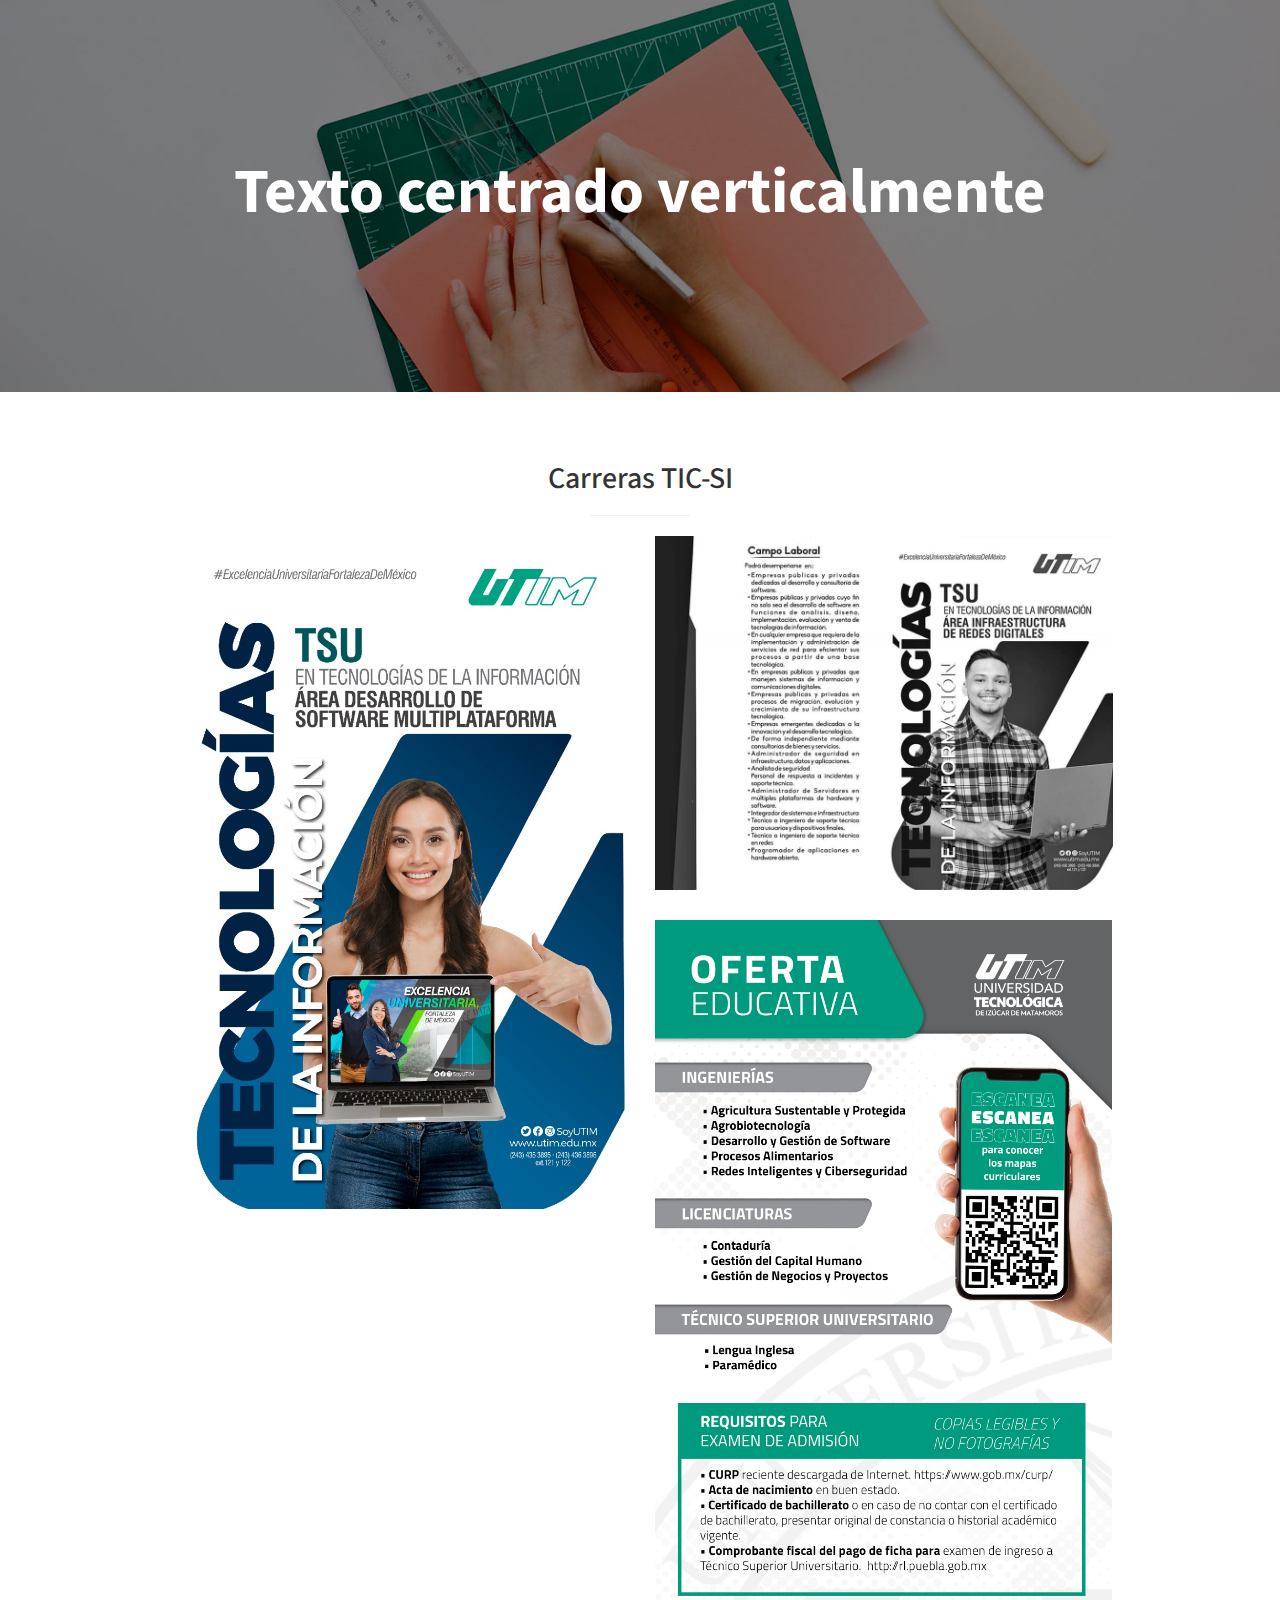
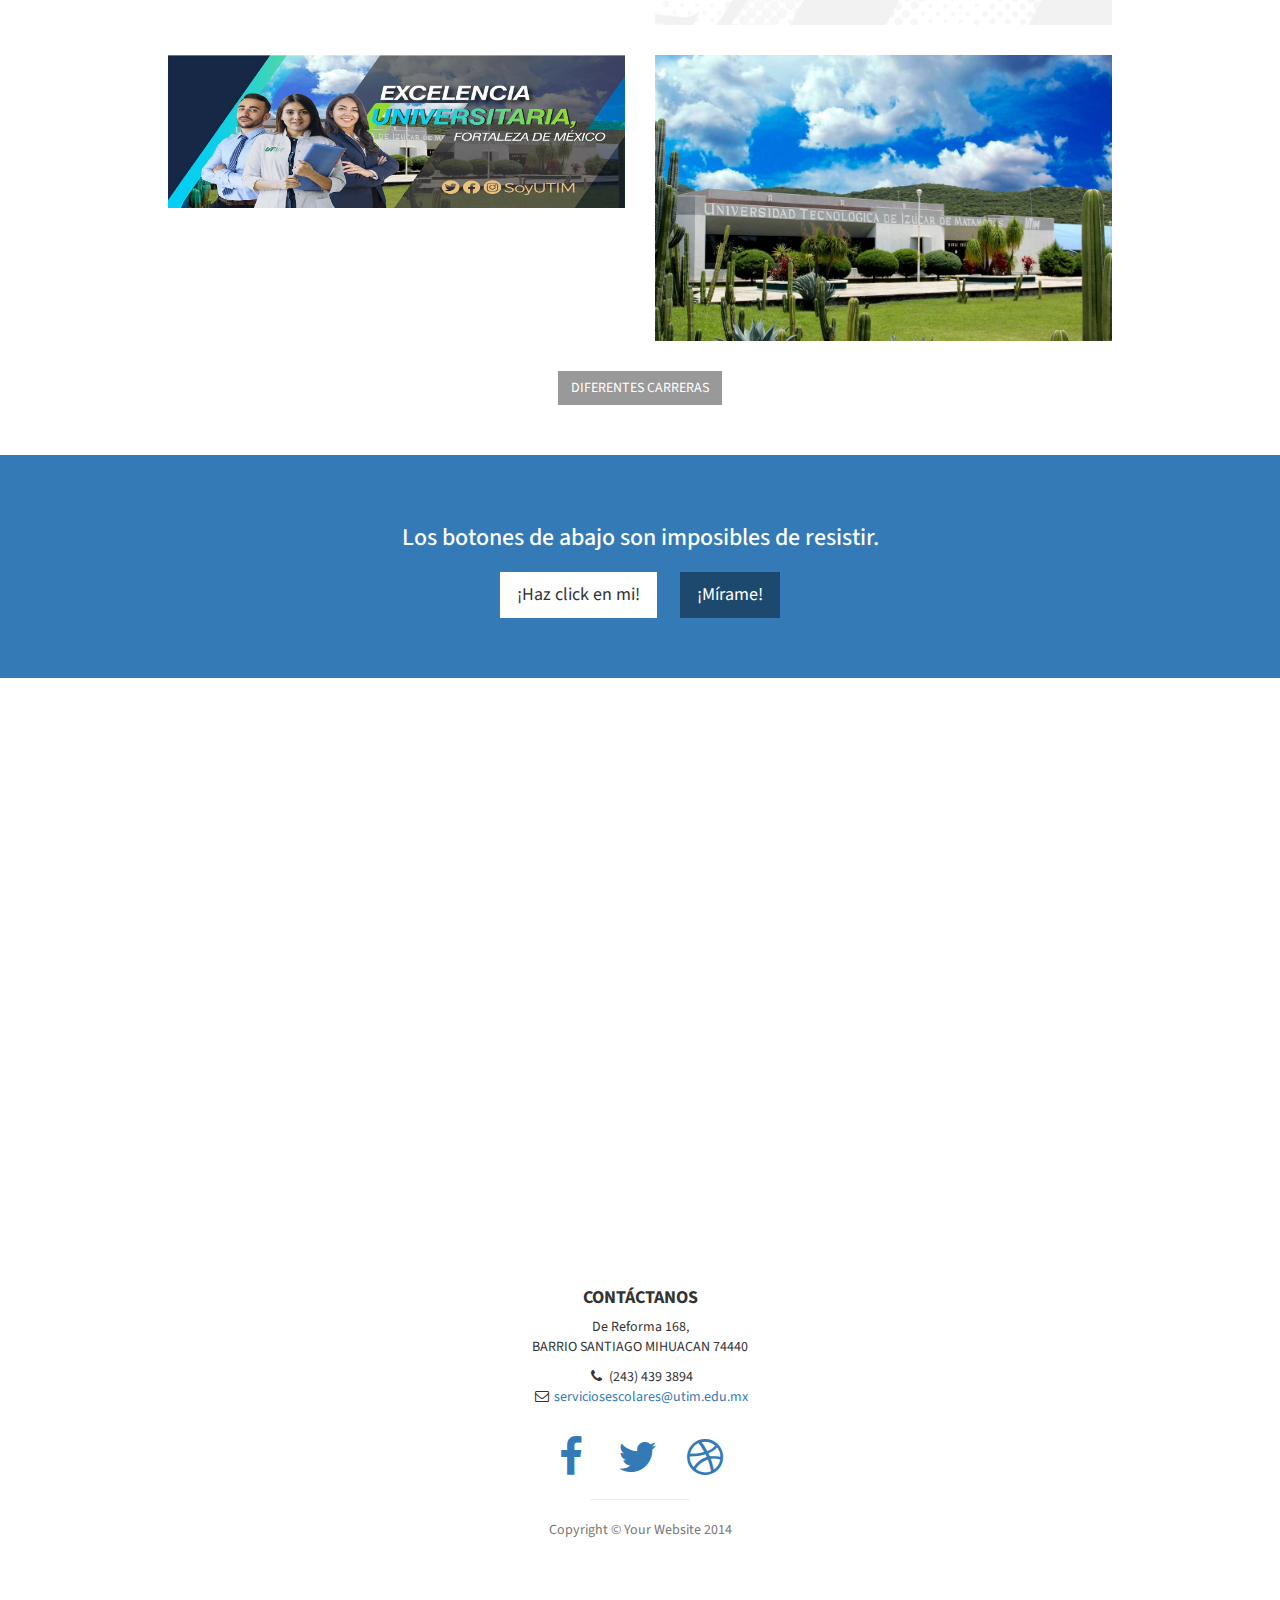
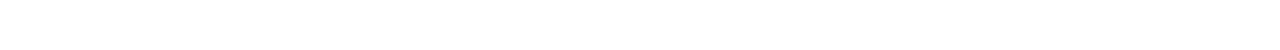
==== commit edef035f: "Update index.html" ====
--- a/paghtml-gh-pages/index.html
+++ b/paghtml-gh-pages/index.html
@@ -77,9 +77,9 @@
             <div class="row">
                 <div class="col-lg-12 text-center">
 <!-- LOZA -->
-                    <h2>"Elegant Portafolio" es el tema perfecto para su próximo proyecto!</h2>
-<!-- LOZA -->
-                    <p class="lead"> Este tema presenta una maravillosa fotografía cortesía de <a target="_blank" href="http://join.deathtothestockphoto.com/">Death to the Stock Photo</a>.</p>
+                    <h2>UNIVERSIDAD TECNOLOGICA DE IZUCAR DE MATAMOROS </h2>
+<!-- LOZA -->
+                    <p class="lead"> "EXCELENCIA UNIVERSITARIA FORTALEZA DE MEXICO" <a target="_blank" href="http://join.deathtothestockphoto.com/">Death to the Stock Photo</a>.</p>
                 </div>
             </div>
             <!-- /.row -->
@@ -289,13 +289,13 @@
                     <ul class="list-inline">
                         <li>
                             <!--Cessar23-->
-                            <a href="https://www.facebook.com/"><i class="fa fa-facebook fa-fw fa-3x"></i></a>
+                            <a href="https://es-la.facebook.com/SoyUTIM/"><i class="fa fa-facebook fa-fw fa-3x"></i></a>
                         </li>
                         <li>
-                            <a href="#"><i class="fa fa-twitter fa-fw fa-3x"></i></a>
+                            <a href="https://twitter.com/SoyUTIM"><i class="fa fa-twitter fa-fw fa-3x"></i></a>
                         </li>
                         <li>
-                            <a href="#"><i class="fa fa-dribbble fa-fw fa-3x"></i></a>
+                            <a href="http://www.utim.edu.mx/"><i class="fa fa-dribbble fa-fw fa-3x"></i></a>
                         </li>
                     </ul>
                     <hr class="small">
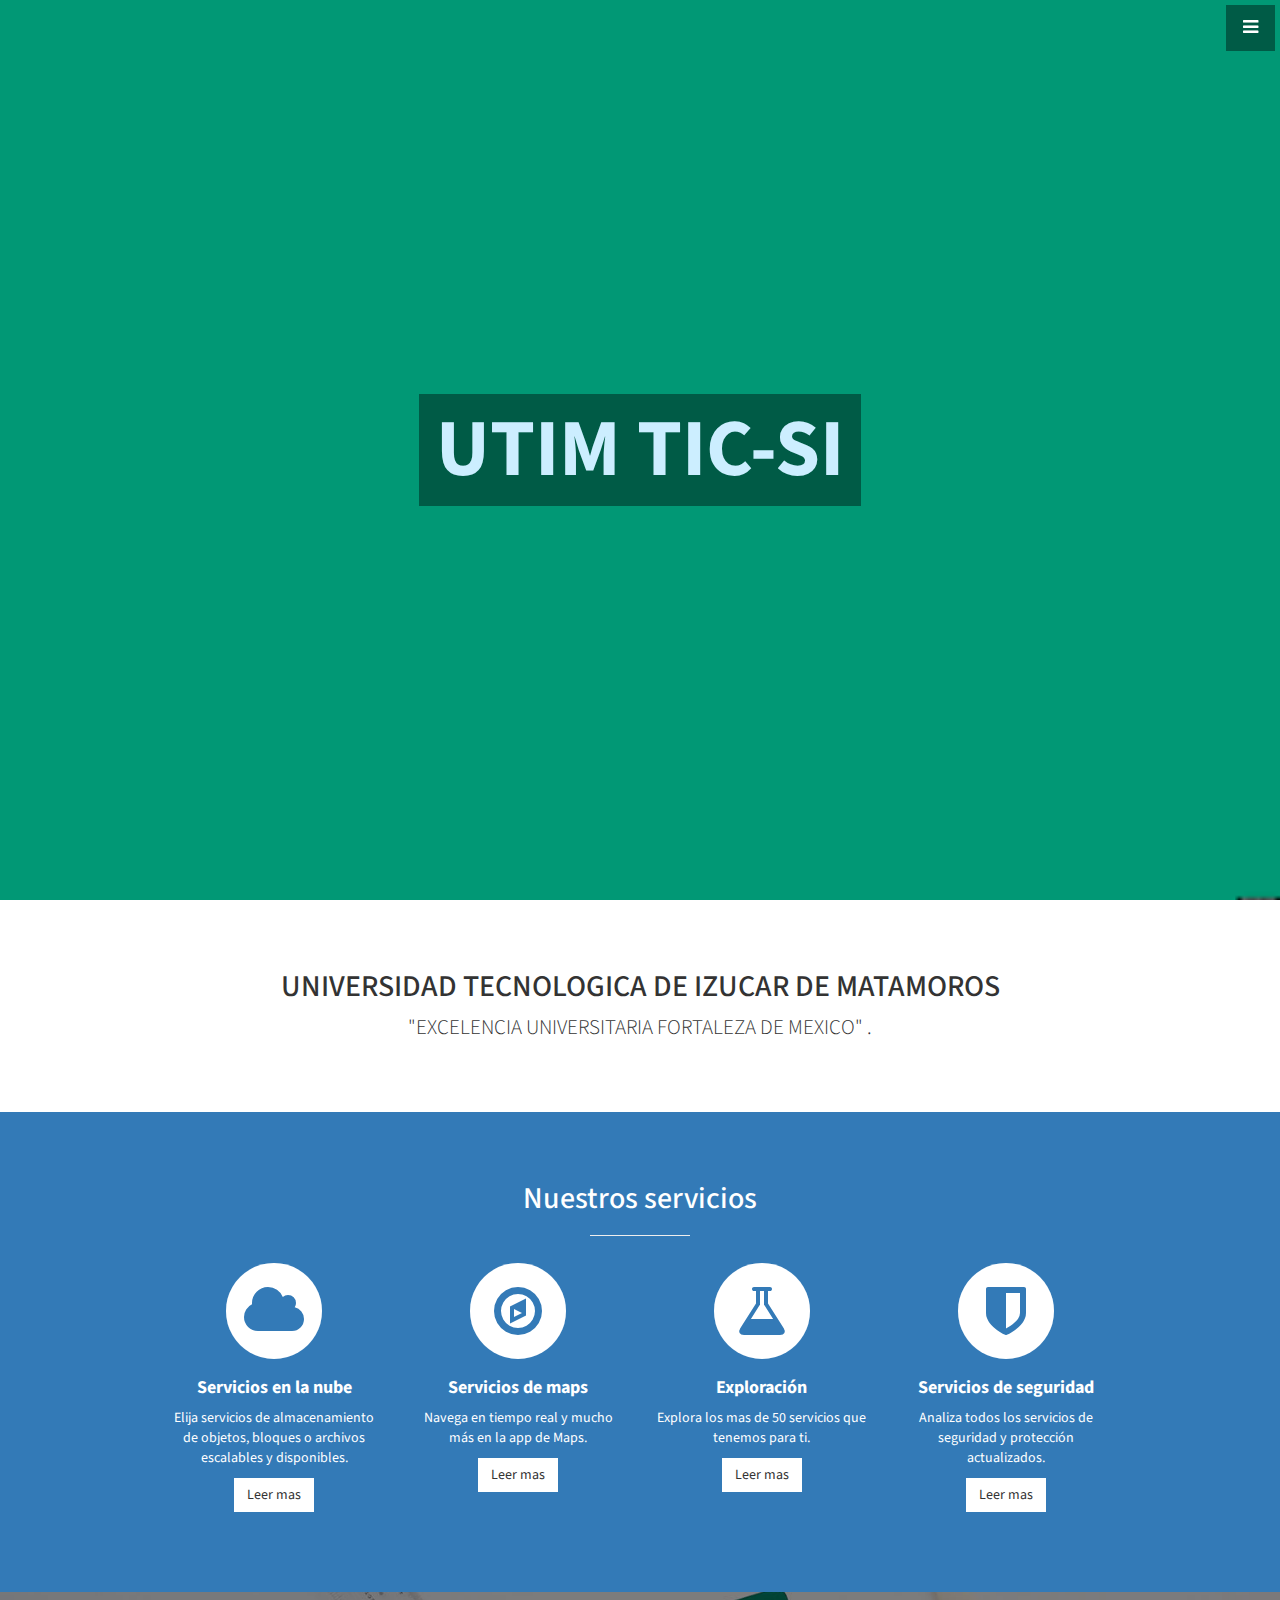
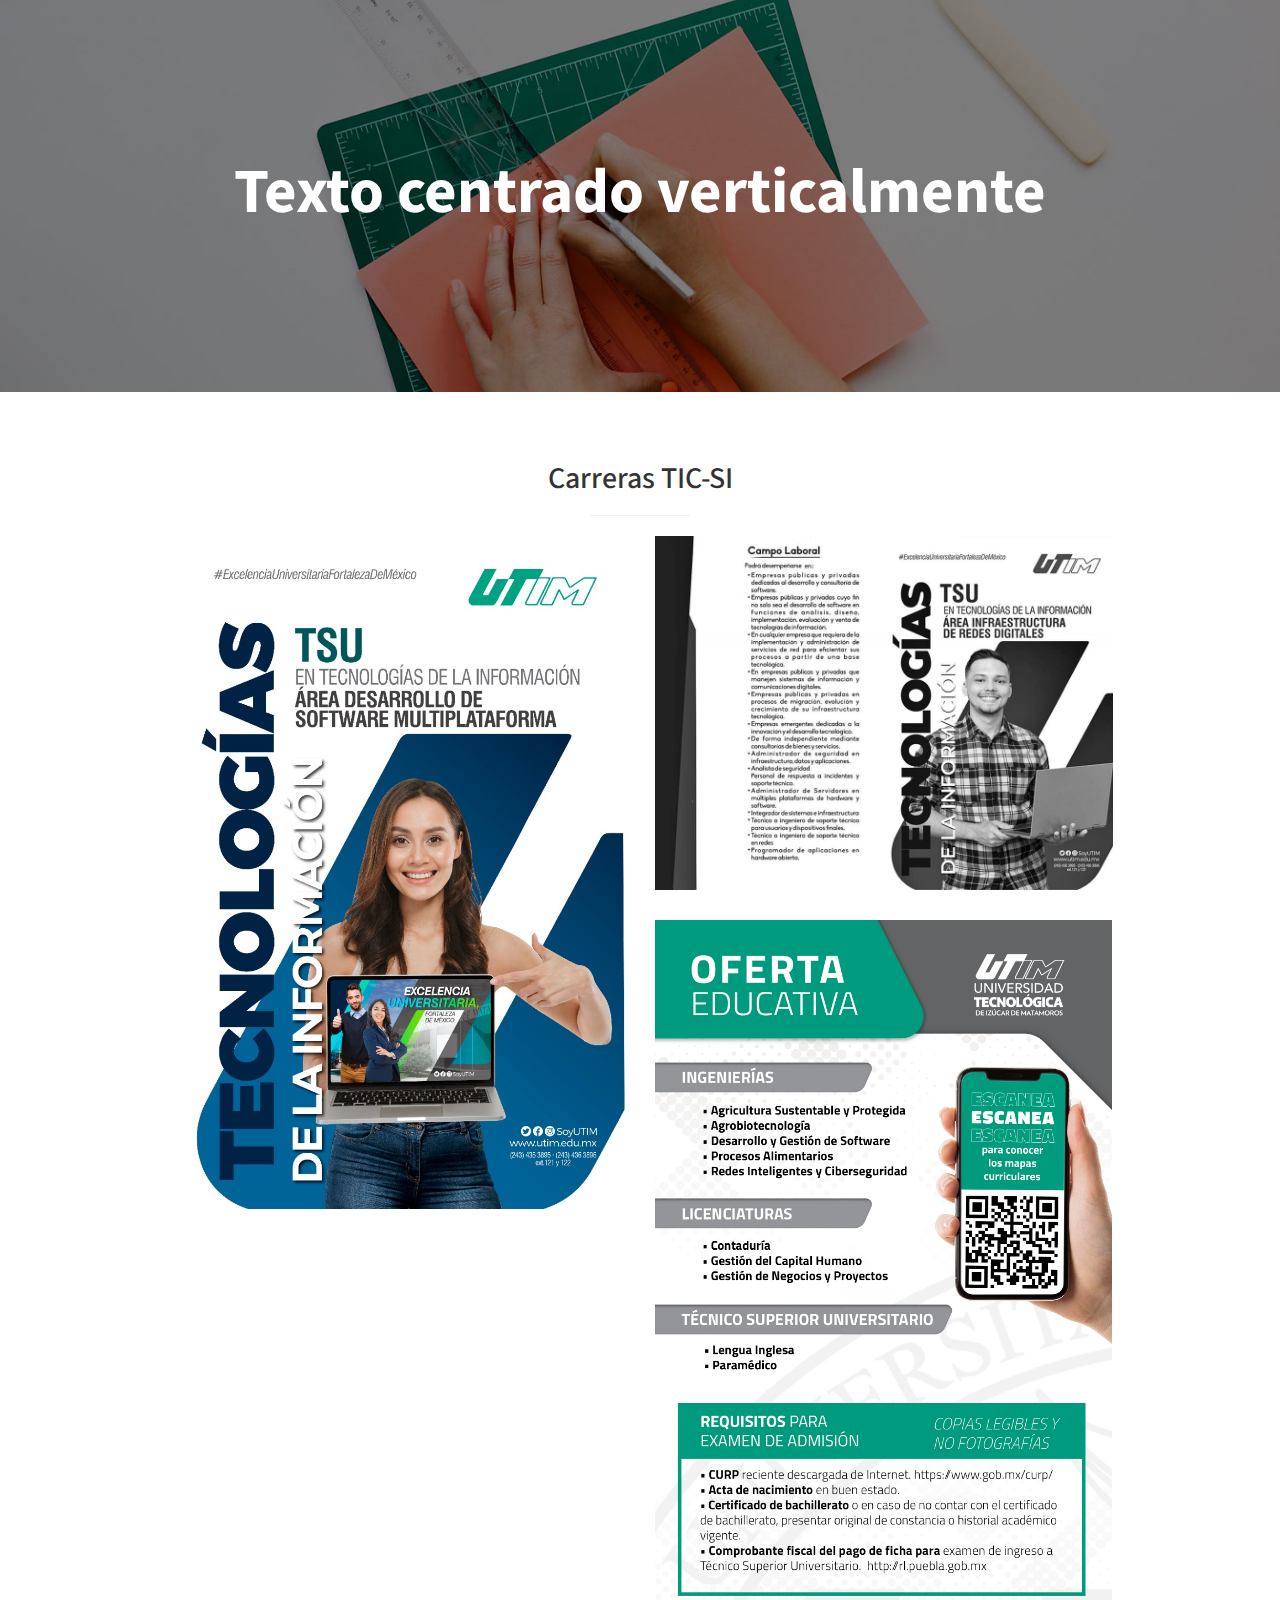
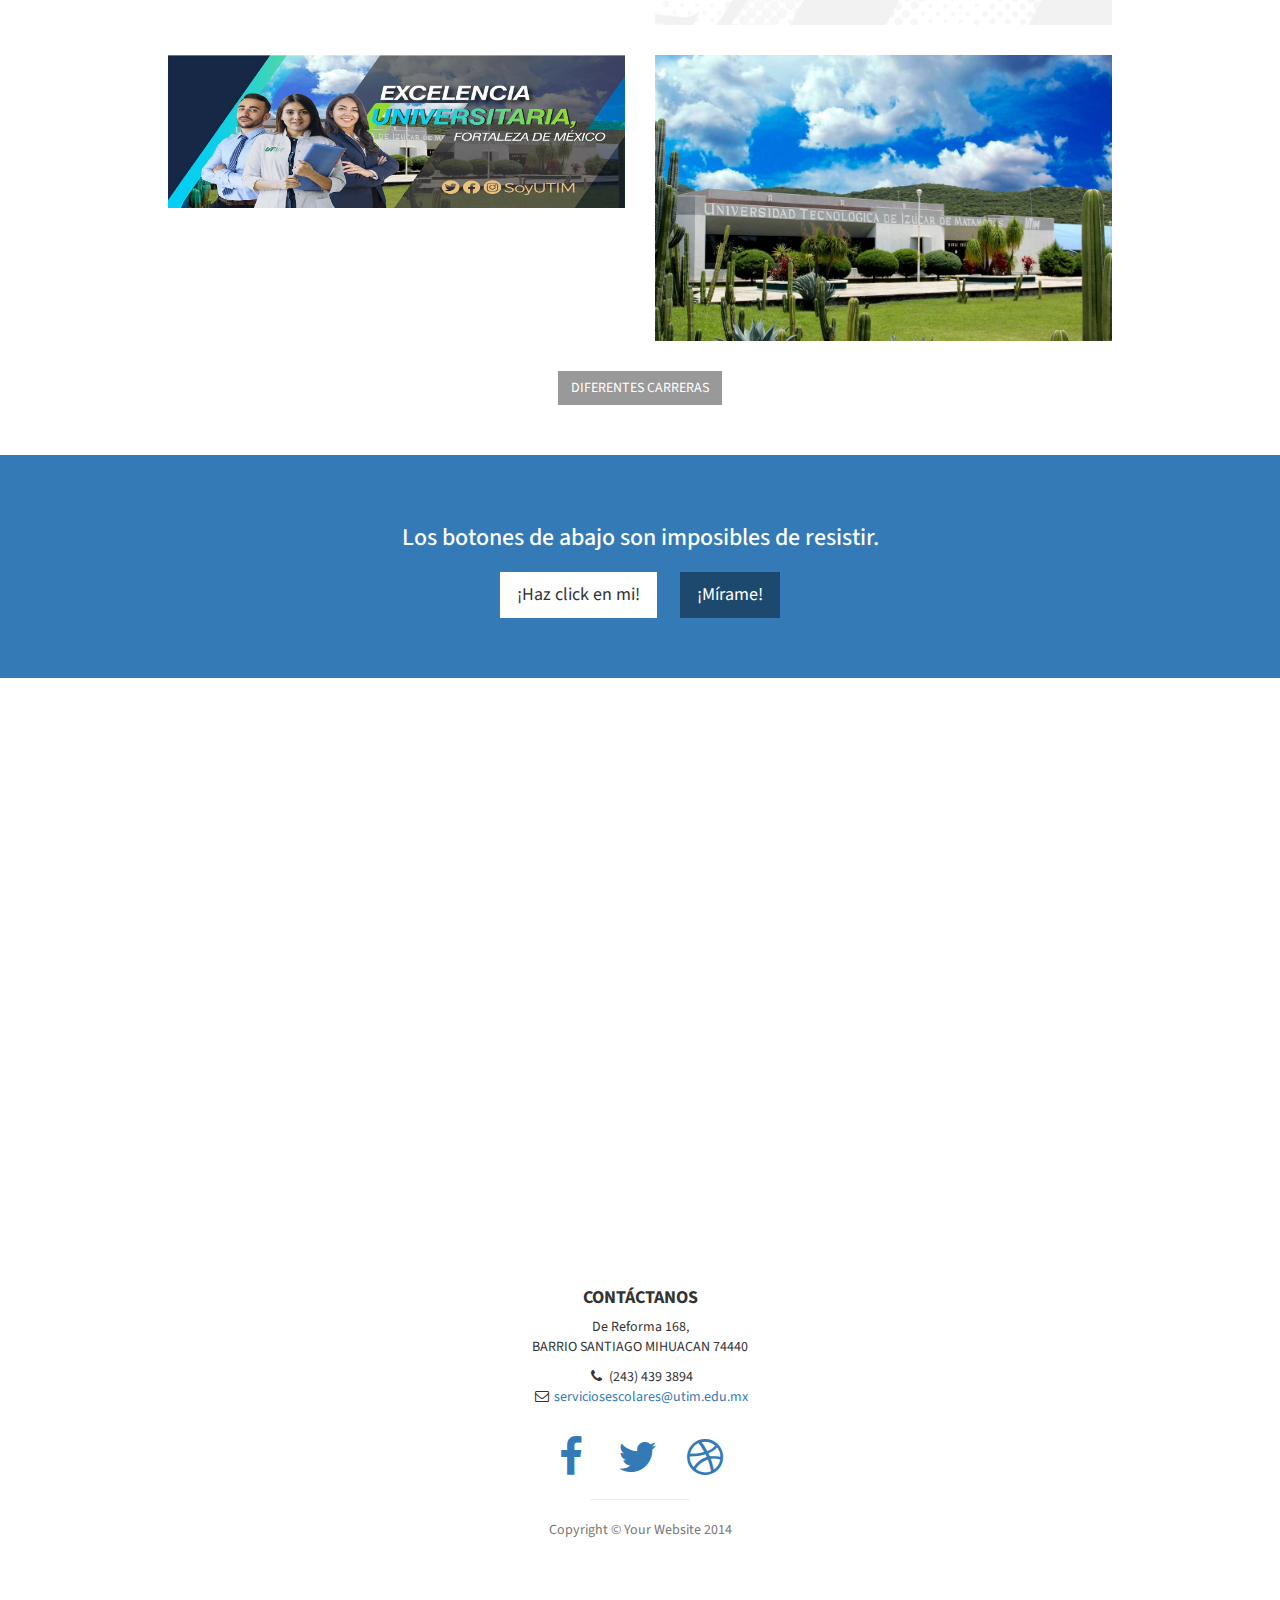
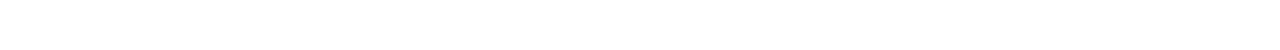
==== commit d2ac5d2d: "Update index.html" ====
--- a/paghtml-gh-pages/index.html
+++ b/paghtml-gh-pages/index.html
@@ -79,7 +79,7 @@
 <!-- LOZA -->
                     <h2>UNIVERSIDAD TECNOLOGICA DE IZUCAR DE MATAMOROS </h2>
 <!-- LOZA -->
-                    <p class="lead"> "EXCELENCIA UNIVERSITARIA FORTALEZA DE MEXICO" <a target="_blank" href="http://join.deathtothestockphoto.com/">Death to the Stock Photo</a>.</p>
+                    <p class="lead"> "EXCELENCIA UNIVERSITARIA FORTALEZA DE MEXICO" <a target="_blank" href="http://join.deathtothestockphoto.com/"></a>.</p>
                 </div>
             </div>
             <!-- /.row -->
